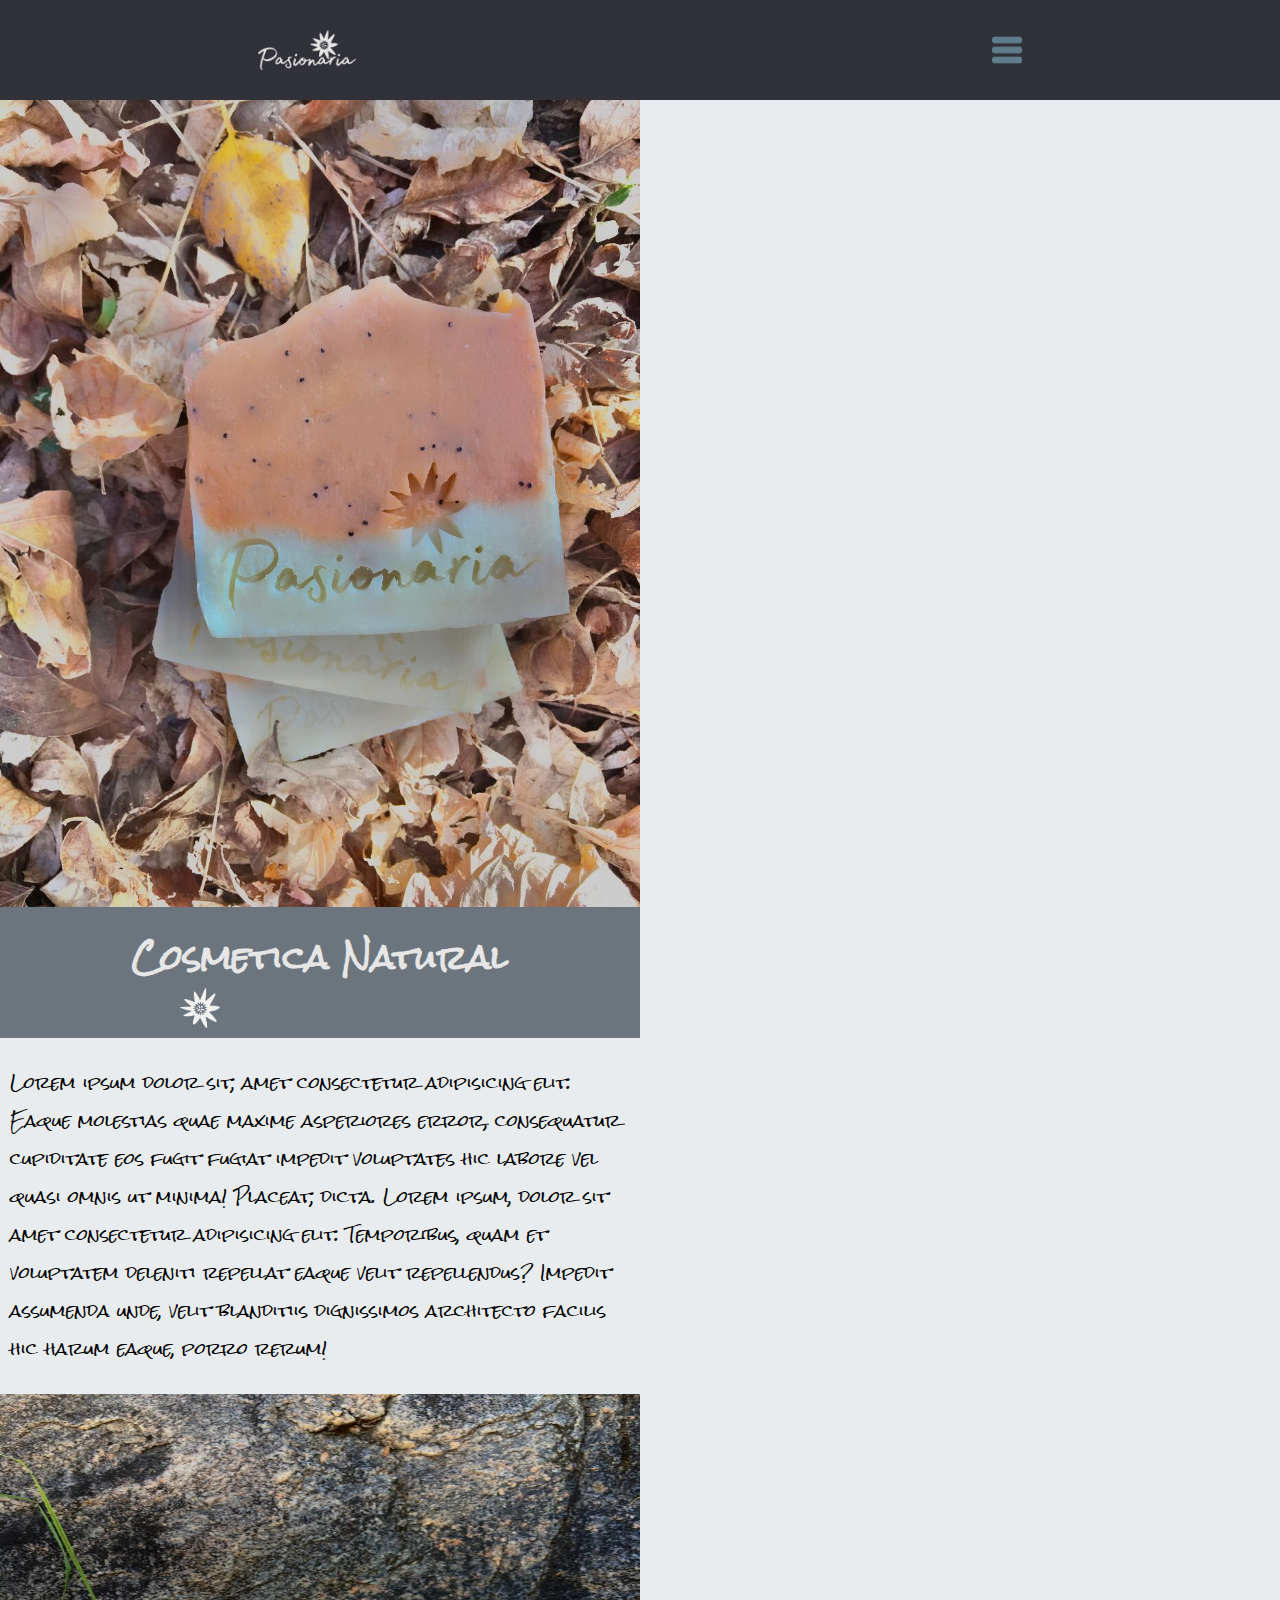
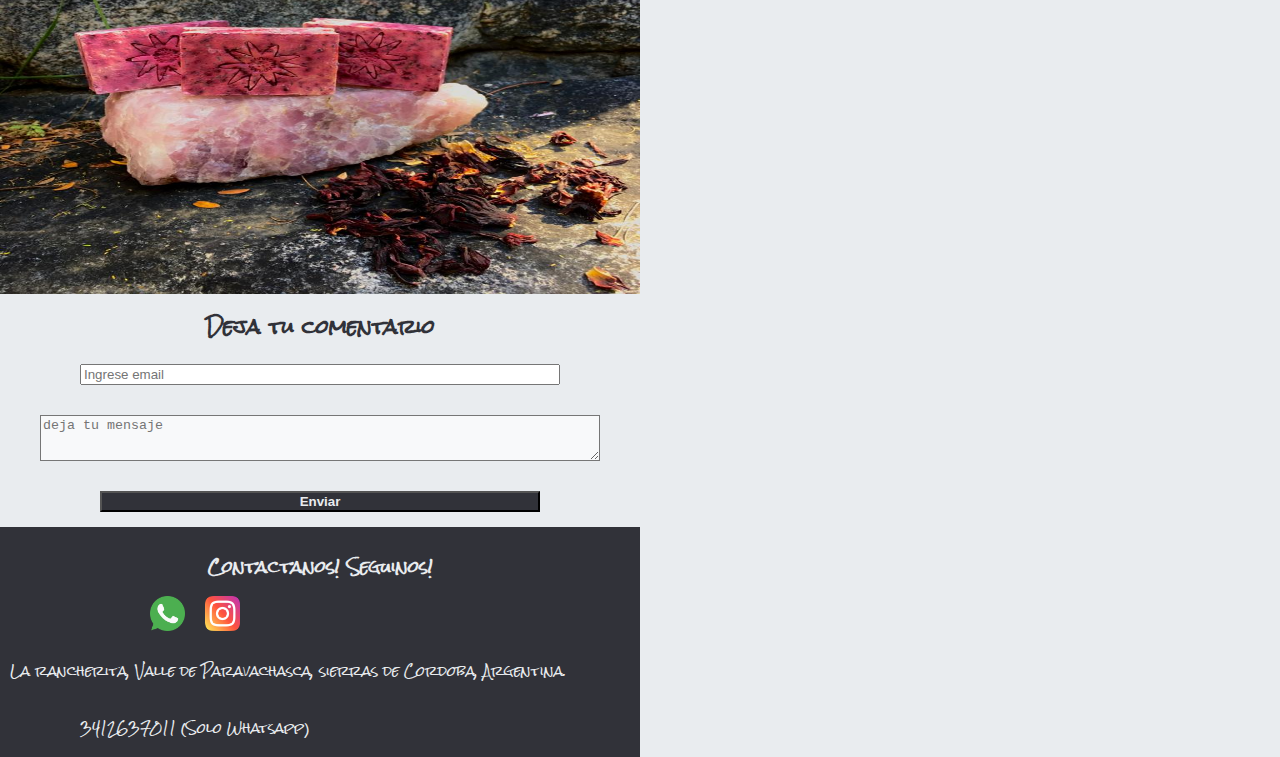
==== index.html @ 75cf1b6c "init" ====
<!DOCTYPE html>
<html lang="es">
<head>
    <meta charset="UTF-8">
    <meta http-equiv="X-UA-Compatible" content="IE=edge">
    <meta name="viewport" content="width=device-width, initial-scale=1.0">
    <title>Pasionaria</title>
    <link href="styles/index.css" rel="stylesheet">
    <link href="archivos/florsfondo.png" rel="icon" type="image/png">
    <link rel="preconnect" href="https://fonts.gstatic.com">
    <link href="https://fonts.googleapis.com/css2?family=Rock+Salt&display=swap" rel="stylesheet">




</head>
<body>
    <header>
        <nav>
            <a title="logo Pasionaria" href="index.html"><img class="logonav" src="archivos/pasionaria3.png" alt="logo Pasionaria"></a>
            <label for="menu"><img class="logomenu" src="archivos/logomenu1.png" ></label>
            <input id="menu" type="checkbox">
            <ul class="secciones">
                <li class="item"><a href="#about-me">Nosotros</a></li>
                <li class="item"><a href="productos.html">Productos</a></li>
                <li class="item"><a href="#contact">Contacto</a></li>
            </ul>
            <ul class="secciones_movile">
                <li class="item"><a href="#about-me">Nosotros</a></li>
                <li class="item"><a href="productos.html">Productos</a></li>
                <li class="item"><a href="#contact">Contacto</a></li>
            </ul>
        </nav>
    </header>
    
    <section class="portada">
        <img class="img_portada" src="archivos/jabonportada.jpeg" alt="portada pasionaria">
        <h1 class="slogan">Cosmetica Natural</h1>
        <img class="logoflor" src="archivos/flor3.png">
    </section>
    <section id="about-me">
        <p>Lorem ipsum dolor sit, amet consectetur adipisicing elit. Eaque molestias quae maxime asperiores error, consequatur cupiditate eos fugit fugiat impedit voluptates hic labore vel quasi omnis ut minima! Placeat, dicta. Lorem ipsum, dolor sit amet consectetur adipisicing elit. Temporibus, quam et voluptatem deleniti repellat eaque velit repellendus? Impedit assumenda unde, velit blanditiis dignissimos architecto facilis hic harum eaque, porro rerum!</p>
    </section>
    <section class="segundaportada"><img class="portada2" src="archivos/Hibisco_portada2.jpeg"></section>
    <section class="formulario">
        <h3 class="comentarios">Deja tu comentario</h3>
        <label  for="email"></label>
        <input class="email" id="email" name="email"  placeholder="Ingrese email">
        <textarea class="mensaje" placeholder="deja tu mensaje"></textarea>
        <button class="enviar" type="submit">Enviar</button>
    </section>
    
    <footer id="contact">
        <h4 class="contactanos">Contactanos! Seguinos!</h4>
        <a title="whatsapp Pasionaria"><img class="whatsapp" src="archivos/whatsapp.png" alt="whatsapp Pasionaria"></a>
        <a title="instagram Pasionaria" href="https://www.instagram.com/pasionaria_cosmetica/?hl=es-la"><img class="instagram" src="archivos/instagram.png" alt="instagram Pasionaria"></a>
        <p class="ubicacion">La rancherita, Valle de Paravachasca, sierras de Cordoba, Argentina.</p>
        <p class="tel"> 3412637011 (Solo Whatsapp)</p>
        

    </footer>
    
</body>
</html>
---- styles/index.css ----
Body {
    max-width: 640px;
    margin: 0;
    font-family: 'Rock Salt', cursive;
    background-color:  #e9ecef;
    

}


Nav {
    width: 100%;
    display: flex;
    align-items: center;
    height: 100px;
    background-color:rgb(49,50,57);
    justify-content: space-around; 
    position: fixed;
    
}

.logonav {
    height: 40px;
    padding: 15px;
    display: flex;
    margin-right: 120px;
    

}

.logomenu {
    width: 30px;
    height: 30px;
    display: flex;
    padding: 15px;

}
.secciones {
    display: none;
}
#menu {
    display: none;
}

#menu:checked ~ .secciones_movile {
    display: flex;
    flex-direction: column;
    margin-top: 220px;
    position: absolute;
    margin-left: 230px;
    list-style: none;
    background-color: rgb(49,50,57);
    padding: 15px;
    
    

}
.secciones_movile {
    display: none;
    
    
    
}
A {
    color: rgb(230,230,230);
    font-size: 16px;
    line-height: 30px;
    text-decoration: none;
   
}

.portada {
    width: 100%;
    line-height: 0;
    background-color: #6c757d;

}

.img_portada {
    width: 100%;
    height: auto;
    padding-top: 50px;
    
    
}

.slogan {
   
    width: auto;
    height: 60px;
    color:rgb(230,230,230) ;
    text-align: center;
    padding-top: 50px;
    box-sizing: border-box;
    margin-top: 0;
    
        
}

.logoflor {
    width: 40px;
    height: 50px;
    padding-bottom: 10px;
    box-sizing: border-box;
    margin-left: 180px;

}

#about-me {
    
    width: 100%;
    height: auto;
    background-color: #e9ecef;
    margin-top: 0;
    box-sizing: border-box;
    display: inline-block;
    padding: 10px;
}
.portada2 {
    width: 100%;
    height: 500px;
    bottom: 0;
}
.segundaportada {
    line-height: 0;
}

.formulario {
    display: flex;
    flex-direction: column;
    background-color: #e9ecef;

 
  
}

.comentarios {
    text-align: center;
    margin-top: 10px;
    margin-bottom: 0;
    color:rgb(49, 50, 57); ;
   
    
}
.email {
    margin: 15px 80px;
    
    

}
.mensaje {
    margin-bottom: 5%;
    height: 40px;
    margin: 15px 40px;
    background-color: #f8f9fa;
    

}
.enviar {
    font-weight: bold;
    margin: 15px 100px;
    background-color: rgb(49, 50, 57);
    color:#e9ecef; ;
    

}
#contact {
    display: flex;
    background-color:rgb(49,50,57); 
    flex-wrap: wrap;

}



.contactanos {
    
    width: 100%;
    text-align: center;
    color: #e9ecef;
    margin-bottom: 0;
    

}

.whatsapp {
    display: flex;
    width: 35px;
    height: 35px;
    margin-left: 140px;
    padding: 10px;
   

}

.instagram {
    display: flex;
    width: 35px;
    height: 35px;
    padding: 10px;

}
.ubicacion{
    display: flex;
    font-size: smaller;
    text-align: center;
    color: #e9ecef;
    margin-left: 10px;
    margin-right: 10px;

}
.tel {
    display: flex;
    text-align: center;
    font-size: smaller;
    color: #e9ecef;
    margin-left: 80px;
    

}
.pagina_productos {
    display: flex;
    flex-wrap: wrap;
    
    

}

.margen_productos {
    width: 100%;
    height: 100px;

}

.shampoo_productos {
     color: rgb(49, 50, 57);
     margin-left: 120px;
}

.link_carbon_activado {

    background-image: url(../archivos/carbon_activado.jpeg);
    width: 48%;
    height: 160px;
    padding-left: 20px;
    box-sizing: border-box;
    margin: 4px;
    background-size: cover;
    border-radius: 5%;
    

}

.link_calendula {
    
    background-image: url(../archivos/calendula.jpeg);
    width: 48%;
    height: 160px;
    padding-left: 20px;
    box-sizing: border-box;
    margin: 4px;
    background-size: cover;
    border-radius: 5%;
   

}

.link_coco {
    
    background-image: url(../archivos/Coco2.jpeg);
    width: 48%;
    height: 160px;
    padding-left: 20px;
    box-sizing: border-box;
    margin: 4px;
    background-size: cover;
    border-radius: 5%;
}



.link_curcuma {
    
 
    background-image: url(../archivos/curcuma.jpeg);
    width: 48%;
    height: 160px;
    padding-left: 20px;
    box-sizing: border-box;
    margin: 4px;
    background-size: cover;
    border-radius: 5%;
}

.link_hibisco {
    
 
    background-image: url(../archivos/hibisco_1.jpeg);
    width: 48%;
    height: 160px;
    padding-left: 20px;
    box-sizing: border-box;
    margin: 4px;
    background-size: cover;
    border-radius: 5%;
    
}

.link_ortiga {
    
 
    background-image: url(../archivos/ortiga_espirulina1.jpeg);
    width: 48%;
    height: 160px;
    padding-left: 20px;
    box-sizing: border-box;
    margin: 4px;
    background-size: cover;
    border-radius: 5%;
}

.link_arcilla_roja {
    
 
    background-image: url(../archivos/arcilla_roja.jpeg);
    width: 48%;
    height: 160px;
    padding-left: 20px;
    box-sizing: border-box;
    margin: 4px;
    background-size: cover;
    border-radius: 5%;
}

.link_niñxs {
    
 
    background-image: url(../archivos/niñxs.jpeg);
    width: 48%;
    height: 160px;
    padding-left: 20px;
    box-sizing: border-box;
    margin: 4px;
    background-size: cover;
    border-radius: 5%;
}

.acondicionador_productos {
    color: rgb(49,50,57);
    margin-left: 120px;
   

}
.link_acondicionador {

    background-image: url(../archivos/Acondicionador.jpg);
    width: 48%;
    height: 160px;
    padding-left: 20px;
    box-sizing: border-box;
    margin: 4px;
    background-size: cover;
    border-radius: 5%;
}

.reparador_capilar_productos {
    color: rgb(49,50,57);
    margin-left: 110px;

}

.link_serum {

    background-image: url(../archivos/serum.jpeg);
    width: 48%;
    height: 160px;
    padding-left: 20px;
    box-sizing: border-box;
    margin: 4px;
    background-size: cover;
    border-radius: 5%;
}
.jabones_productos {
    color: rgb(49,50,57);
    margin-left: 160px;
}

.link_cacao_karite {
    background-image: url(../archivos/jabon.jpeg);
    width: 48%;
    height: 160px;
    padding-left: 20px;
    box-sizing: border-box;
    margin: 4px;
    background-size: cover;
    border-radius: 5%;
}
.link_zanahoria_almendras {
    background-image: url(../archivos/jabon2.jpeg);
    width: 48%;
    height: 160px;
    padding-left: 20px;
    box-sizing: border-box;
    margin: 4px;
    background-size: cover;
    border-radius: 5%;
}
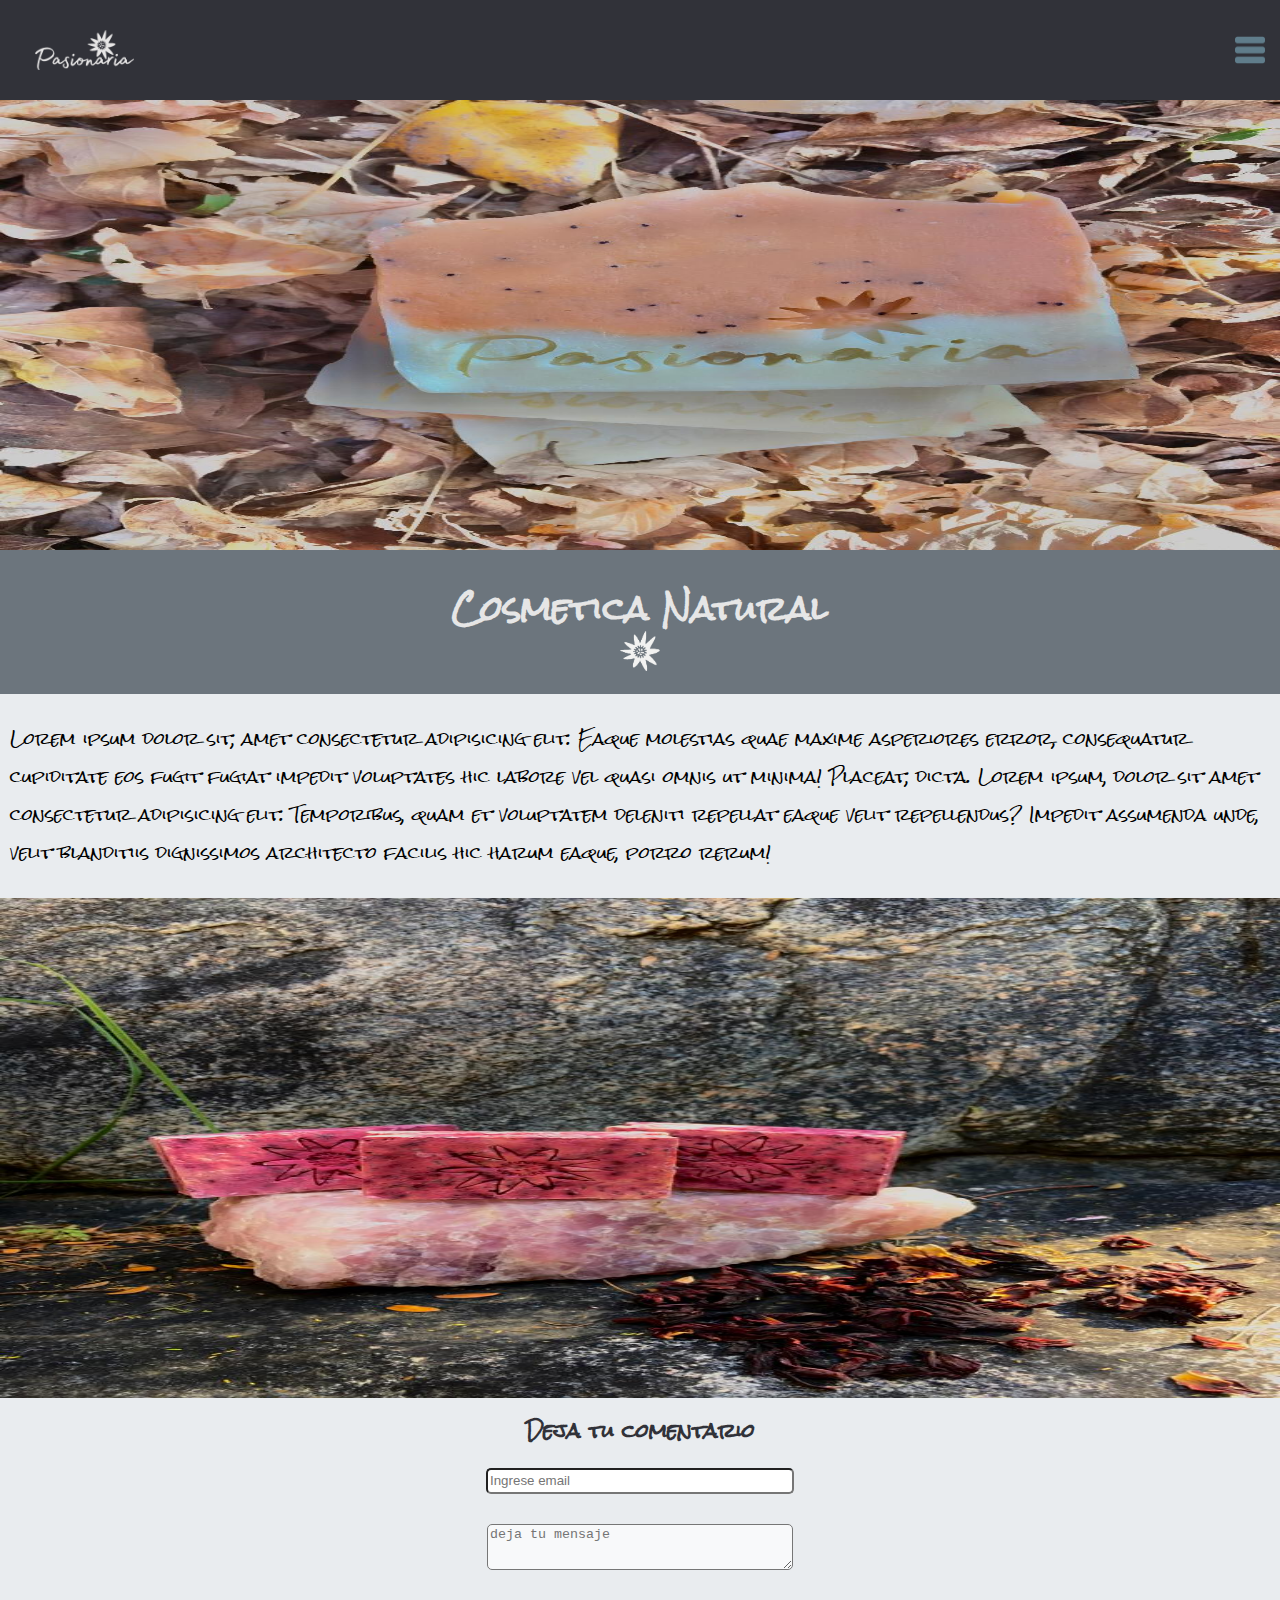
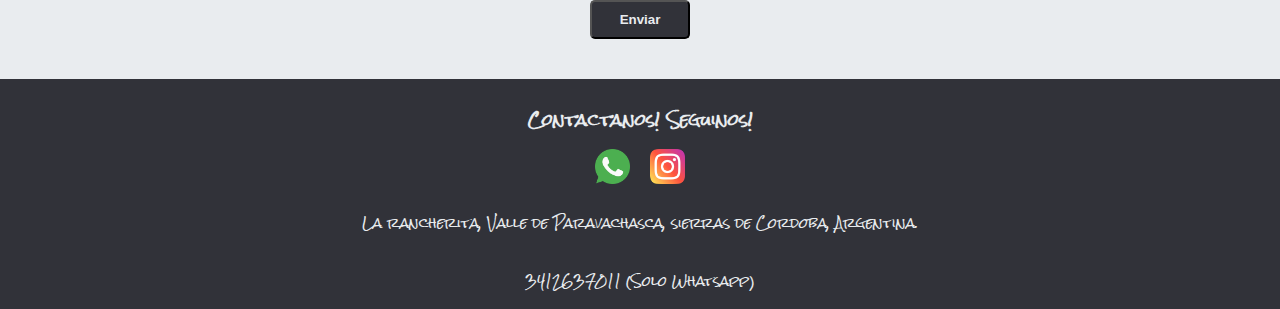
==== commit c29e3edd: "review" ====
--- a/index.html
+++ b/index.html
@@ -6,18 +6,13 @@
     <meta name="viewport" content="width=device-width, initial-scale=1.0">
     <title>Pasionaria</title>
     <link href="styles/index.css" rel="stylesheet">
-    <link href="archivos/florsfondo.png" rel="icon" type="image/png">
     <link rel="preconnect" href="https://fonts.gstatic.com">
     <link href="https://fonts.googleapis.com/css2?family=Rock+Salt&display=swap" rel="stylesheet">
-
-
-
-
 </head>
 <body>
     <header>
         <nav>
-            <a title="logo Pasionaria" href="index.html"><img class="logonav" src="archivos/pasionaria3.png" alt="logo Pasionaria"></a>
+            <a href="index.html"><img class="logonav" src="archivos/pasionaria3.png" alt="logo Pasionaria"></a>
             <label for="menu"><img class="logomenu" src="archivos/logomenu1.png" ></label>
             <input id="menu" type="checkbox">
             <ul class="secciones">
@@ -35,13 +30,21 @@
     
     <section class="portada">
         <img class="img_portada" src="archivos/jabonportada.jpeg" alt="portada pasionaria">
+    </section>
+
+    <section class="banner">
         <h1 class="slogan">Cosmetica Natural</h1>
         <img class="logoflor" src="archivos/flor3.png">
     </section>
+
     <section id="about-me">
         <p>Lorem ipsum dolor sit, amet consectetur adipisicing elit. Eaque molestias quae maxime asperiores error, consequatur cupiditate eos fugit fugiat impedit voluptates hic labore vel quasi omnis ut minima! Placeat, dicta. Lorem ipsum, dolor sit amet consectetur adipisicing elit. Temporibus, quam et voluptatem deleniti repellat eaque velit repellendus? Impedit assumenda unde, velit blanditiis dignissimos architecto facilis hic harum eaque, porro rerum!</p>
     </section>
-    <section class="segundaportada"><img class="portada2" src="archivos/Hibisco_portada2.jpeg"></section>
+
+    <section class="segundaportada">
+        <img class="portada2" src="archivos/Hibisco_portada2.jpeg">
+    </section>
+
     <section class="formulario">
         <h3 class="comentarios">Deja tu comentario</h3>
         <label  for="email"></label>
@@ -52,12 +55,12 @@
     
     <footer id="contact">
         <h4 class="contactanos">Contactanos! Seguinos!</h4>
-        <a title="whatsapp Pasionaria"><img class="whatsapp" src="archivos/whatsapp.png" alt="whatsapp Pasionaria"></a>
-        <a title="instagram Pasionaria" href="https://www.instagram.com/pasionaria_cosmetica/?hl=es-la"><img class="instagram" src="archivos/instagram.png" alt="instagram Pasionaria"></a>
+        <img class="whatsapp" src="archivos/whatsapp.png" alt="Whatsapp Pasionaria">
+        <a href="https://www.instagram.com/pasionaria_cosmetica/?hl=es-la">
+            <img class="instagram" src="archivos/instagram.png" alt="Instagram Pasionaria">
+        </a>
         <p class="ubicacion">La rancherita, Valle de Paravachasca, sierras de Cordoba, Argentina.</p>
         <p class="tel"> 3412637011 (Solo Whatsapp)</p>
-        
-
     </footer>
     
 </body>
--- a/styles/index.css
+++ b/styles/index.css
@@ -1,31 +1,26 @@
-Body {
-    max-width: 640px;
+body {
     margin: 0;
     font-family: 'Rock Salt', cursive;
-    background-color:  #e9ecef;
-    
-
-}
-
-
-Nav {
+    background-color: #e9ecef;
+}
+
+
+nav {
     width: 100%;
     display: flex;
     align-items: center;
     height: 100px;
-    background-color:rgb(49,50,57);
-    justify-content: space-around; 
+    background-color: rgb(49,50,57);
+    justify-content: space-between;
     position: fixed;
-    
-}
-
+}
+
+/* Esto es la imagen del logo*/
 .logonav {
     height: 40px;
     padding: 15px;
     display: flex;
-    margin-right: 120px;
-    
-
+    margin-left: 20px;
 }
 
 .logomenu {
@@ -51,50 +46,45 @@
     list-style: none;
     background-color: rgb(49,50,57);
     padding: 15px;
-    
-    
-
-}
+    right: 10px;
+}
+
 .secciones_movile {
     display: none;
-    
-    
-    
-}
-A {
+}
+
+/* CON ESTO ESTAS PISANDO TODOS LOS A, no creo que quieras hacer esto*/
+a {
     color: rgb(230,230,230);
     font-size: 16px;
     line-height: 30px;
     text-decoration: none;
-   
 }
 
 .portada {
     width: 100%;
     line-height: 0;
+}
+
+.img_portada {
+    width: 100%;
+    height: 500px;
+    padding-top: 50px;
+}
+
+.banner {
     background-color: #6c757d;
-
-}
-
-.img_portada {
-    width: 100%;
-    height: auto;
-    padding-top: 50px;
-    
-    
+    text-align: center;
 }
 
 .slogan {
-   
     width: auto;
     height: 60px;
     color:rgb(230,230,230) ;
     text-align: center;
-    padding-top: 50px;
+    padding-top: 20px;
     box-sizing: border-box;
     margin-top: 0;
-    
-        
 }
 
 .logoflor {
@@ -102,12 +92,10 @@
     height: 50px;
     padding-bottom: 10px;
     box-sizing: border-box;
-    margin-left: 180px;
-
+    margin: auto;
 }
 
 #about-me {
-    
     width: 100%;
     height: auto;
     background-color: #e9ecef;
@@ -116,6 +104,7 @@
     display: inline-block;
     padding: 10px;
 }
+
 .portada2 {
     width: 100%;
     height: 500px;
@@ -129,9 +118,6 @@
     display: flex;
     flex-direction: column;
     background-color: #e9ecef;
-
- 
-  
 }
 
 .comentarios {
@@ -139,58 +125,52 @@
     margin-top: 10px;
     margin-bottom: 0;
     color:rgb(49, 50, 57); ;
-   
-    
-}
+}
+
 .email {
-    margin: 15px 80px;
-    
-    
-
-}
+    margin: 15px auto;
+    line-height: 20px;
+    border-radius: 5px;
+    width: 300px;
+}
+
 .mensaje {
-    margin-bottom: 5%;
     height: 40px;
-    margin: 15px 40px;
+    margin: 15px auto;
     background-color: #f8f9fa;
-    
-
-}
+    border-radius: 5px;
+    width: 300px;
+}
+
 .enviar {
     font-weight: bold;
-    margin: 15px 100px;
+    margin: 15px auto 40px;
     background-color: rgb(49, 50, 57);
     color:#e9ecef; ;
-    
-
-}
+    width: 100px;
+    padding: 10px;
+    border-radius: 5px;
+}
+
 #contact {
     display: flex;
     background-color:rgb(49,50,57); 
     flex-wrap: wrap;
-
-}
-
-
+    justify-content: center;
+}
 
 .contactanos {
-    
     width: 100%;
     text-align: center;
     color: #e9ecef;
     margin-bottom: 0;
-    
-
 }
 
 .whatsapp {
     display: flex;
     width: 35px;
     height: 35px;
-    margin-left: 140px;
-    padding: 10px;
-   
-
+    padding: 10px;
 }
 
 .instagram {
@@ -198,211 +178,103 @@
     width: 35px;
     height: 35px;
     padding: 10px;
-
-}
+}
+
 .ubicacion{
-    display: flex;
     font-size: smaller;
     text-align: center;
     color: #e9ecef;
-    margin-left: 10px;
-    margin-right: 10px;
-
-}
+    width: 100%;
+}
+
 .tel {
     display: flex;
     text-align: center;
     font-size: smaller;
     color: #e9ecef;
-    margin-left: 80px;
-    
-
-}
+}
+
 .pagina_productos {
     display: flex;
     flex-wrap: wrap;
-    
-    
-
-}
-
-.margen_productos {
-    width: 100%;
-    height: 100px;
-
+    padding: 100px 40px 0;
 }
 
 .shampoo_productos {
-     color: rgb(49, 50, 57);
-     margin-left: 120px;
-}
-
-.link_carbon_activado {
-
-    background-image: url(../archivos/carbon_activado.jpeg);
-    width: 48%;
+    color: rgb(49, 50, 57);
+    width: 100%;
+}
+
+.product {
+    width: calc(50% - 8px);
     height: 160px;
     padding-left: 20px;
     box-sizing: border-box;
     margin: 4px;
     background-size: cover;
     border-radius: 5%;
-    
-
+}
+
+.link_carbon_activado {
+    background-image: url(../archivos/carbon_activado.jpeg);
 }
 
 .link_calendula {
-    
     background-image: url(../archivos/calendula.jpeg);
-    width: 48%;
-    height: 160px;
-    padding-left: 20px;
-    box-sizing: border-box;
-    margin: 4px;
-    background-size: cover;
-    border-radius: 5%;
-   
-
 }
 
 .link_coco {
-    
     background-image: url(../archivos/Coco2.jpeg);
-    width: 48%;
-    height: 160px;
-    padding-left: 20px;
-    box-sizing: border-box;
-    margin: 4px;
-    background-size: cover;
-    border-radius: 5%;
-}
-
-
+}
 
 .link_curcuma {
-    
- 
     background-image: url(../archivos/curcuma.jpeg);
-    width: 48%;
-    height: 160px;
-    padding-left: 20px;
-    box-sizing: border-box;
-    margin: 4px;
-    background-size: cover;
-    border-radius: 5%;
 }
 
 .link_hibisco {
-    
- 
     background-image: url(../archivos/hibisco_1.jpeg);
-    width: 48%;
-    height: 160px;
-    padding-left: 20px;
-    box-sizing: border-box;
-    margin: 4px;
-    background-size: cover;
-    border-radius: 5%;
-    
 }
 
 .link_ortiga {
-    
- 
     background-image: url(../archivos/ortiga_espirulina1.jpeg);
-    width: 48%;
-    height: 160px;
-    padding-left: 20px;
-    box-sizing: border-box;
-    margin: 4px;
-    background-size: cover;
-    border-radius: 5%;
 }
 
 .link_arcilla_roja {
-    
- 
     background-image: url(../archivos/arcilla_roja.jpeg);
-    width: 48%;
-    height: 160px;
-    padding-left: 20px;
-    box-sizing: border-box;
-    margin: 4px;
-    background-size: cover;
-    border-radius: 5%;
 }
 
 .link_niñxs {
-    
- 
     background-image: url(../archivos/niñxs.jpeg);
-    width: 48%;
-    height: 160px;
-    padding-left: 20px;
-    box-sizing: border-box;
-    margin: 4px;
-    background-size: cover;
-    border-radius: 5%;
 }
 
 .acondicionador_productos {
     color: rgb(49,50,57);
-    margin-left: 120px;
-   
-
-}
+    width: 100%;
+}
+
 .link_acondicionador {
-
     background-image: url(../archivos/Acondicionador.jpg);
-    width: 48%;
-    height: 160px;
-    padding-left: 20px;
-    box-sizing: border-box;
-    margin: 4px;
-    background-size: cover;
-    border-radius: 5%;
 }
 
 .reparador_capilar_productos {
     color: rgb(49,50,57);
-    margin-left: 110px;
-
+    width: 100%;
 }
 
 .link_serum {
-
     background-image: url(../archivos/serum.jpeg);
-    width: 48%;
-    height: 160px;
-    padding-left: 20px;
-    box-sizing: border-box;
-    margin: 4px;
-    background-size: cover;
-    border-radius: 5%;
-}
+}
+
 .jabones_productos {
     color: rgb(49,50,57);
-    margin-left: 160px;
+    width: 100%;
 }
 
 .link_cacao_karite {
     background-image: url(../archivos/jabon.jpeg);
-    width: 48%;
-    height: 160px;
-    padding-left: 20px;
-    box-sizing: border-box;
-    margin: 4px;
-    background-size: cover;
-    border-radius: 5%;
-}
+}
+
 .link_zanahoria_almendras {
     background-image: url(../archivos/jabon2.jpeg);
-    width: 48%;
-    height: 160px;
-    padding-left: 20px;
-    box-sizing: border-box;
-    margin: 4px;
-    background-size: cover;
-    border-radius: 5%;
-}
-
+}
+
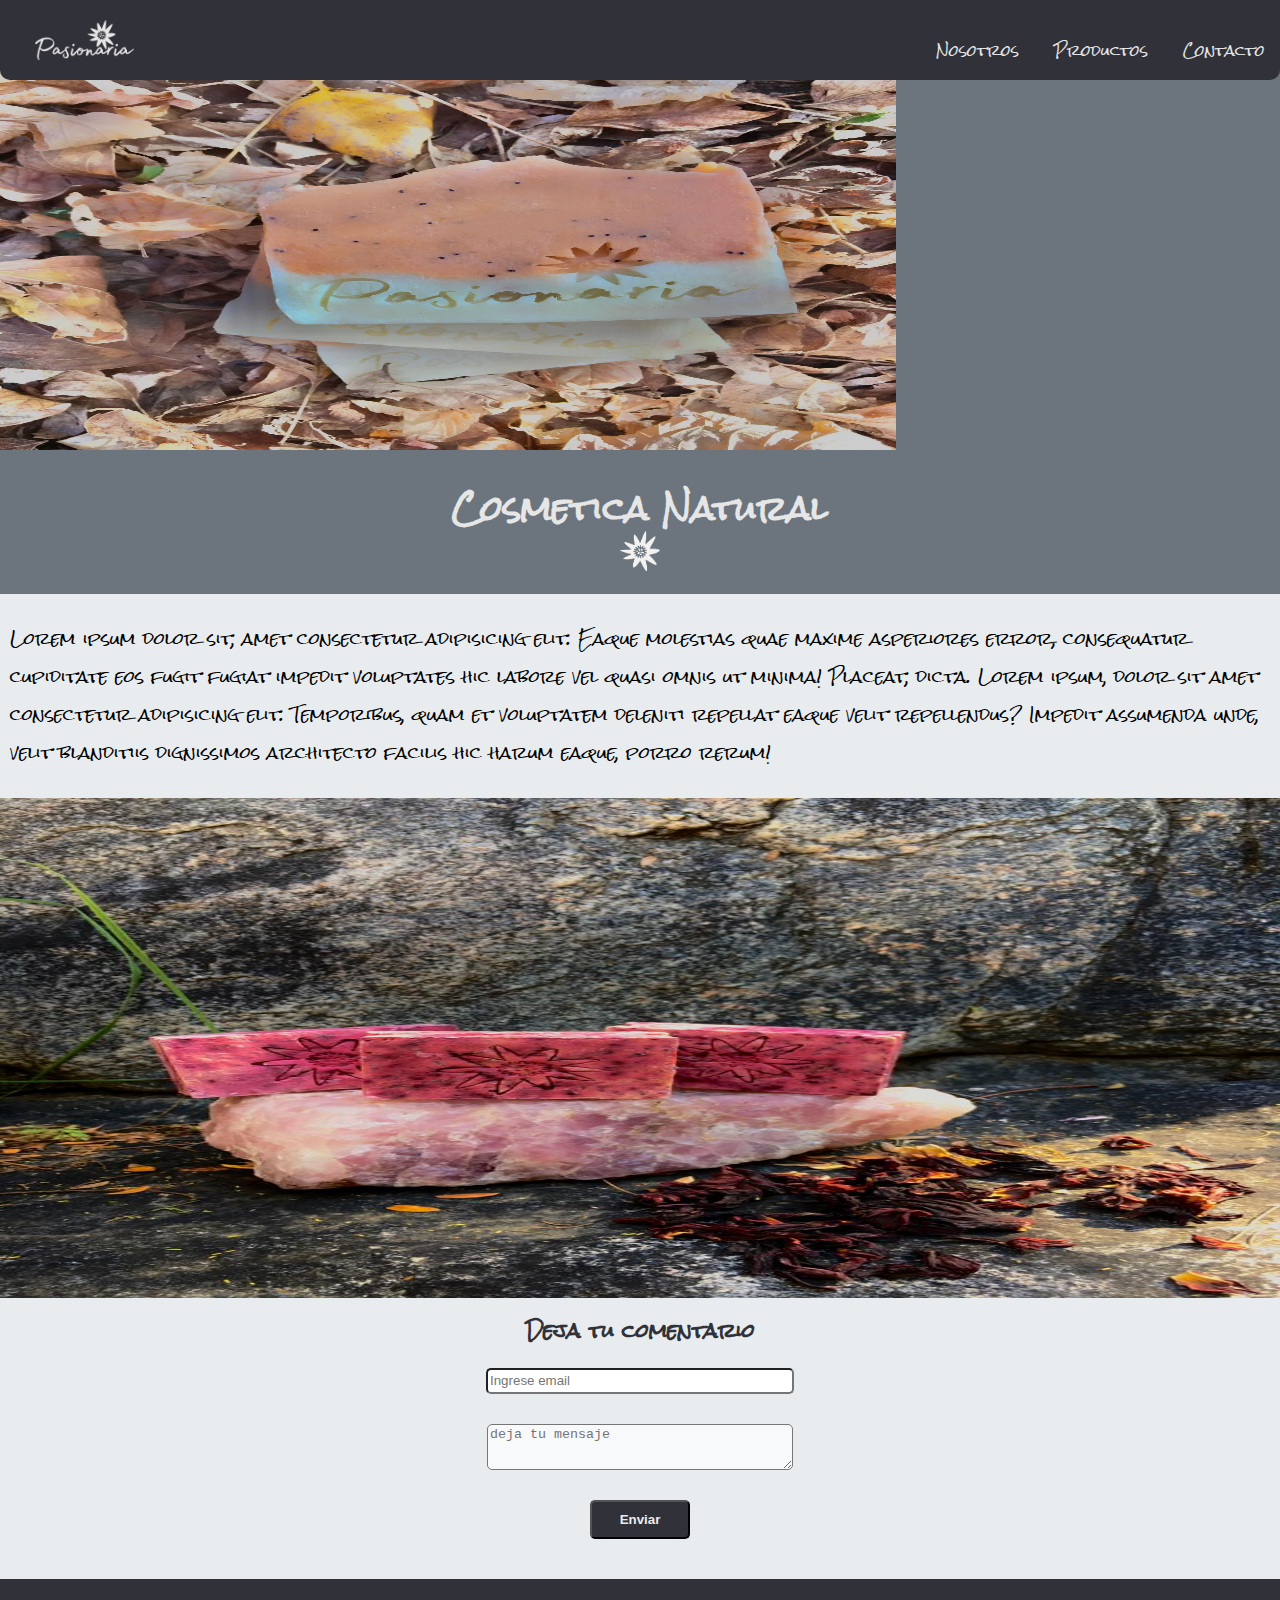
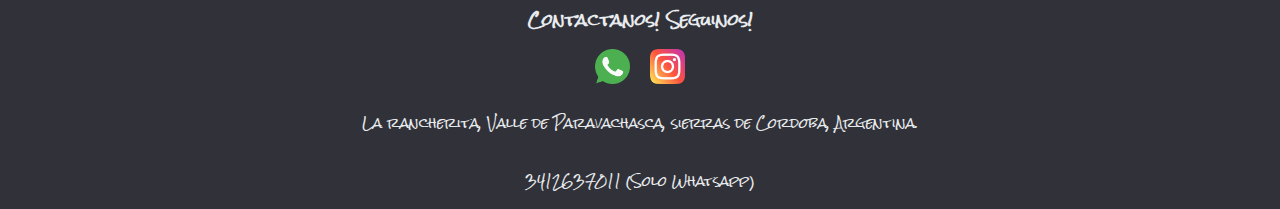
==== commit 814e302d: "second try" ====
--- a/index.html
+++ b/index.html
@@ -16,14 +16,14 @@
             <label for="menu"><img class="logomenu" src="archivos/logomenu1.png" ></label>
             <input id="menu" type="checkbox">
             <ul class="secciones">
-                <li class="item"><a href="#about-me">Nosotros</a></li>
-                <li class="item"><a href="productos.html">Productos</a></li>
-                <li class="item"><a href="#contact">Contacto</a></li>
+                <li class="item"><a class="sections" href="#about-me">Nosotros</a></li>
+                <li class="item"><a class="sections" href="productos.html">Productos</a></li>
+                <li class="item"><a class="sections" href="#contact">Contacto</a></li>
             </ul>
             <ul class="secciones_movile">
-                <li class="item"><a href="#about-me">Nosotros</a></li>
-                <li class="item"><a href="productos.html">Productos</a></li>
-                <li class="item"><a href="#contact">Contacto</a></li>
+                <li class="item"><a class="sections" href="#about-me">Nosotros</a></li>
+                <li class="item"><a class="sections" href="productos.html">Productos</a></li>
+                <li class="item"><a class="sections" href="#contact">Contacto</a></li>
             </ul>
         </nav>
     </header>
@@ -31,20 +31,16 @@
     <section class="portada">
         <img class="img_portada" src="archivos/jabonportada.jpeg" alt="portada pasionaria">
     </section>
-
-    <section class="banner">
+    <section class="banner" >   
         <h1 class="slogan">Cosmetica Natural</h1>
         <img class="logoflor" src="archivos/flor3.png">
-    </section>
-
+    </section> 
     <section id="about-me">
         <p>Lorem ipsum dolor sit, amet consectetur adipisicing elit. Eaque molestias quae maxime asperiores error, consequatur cupiditate eos fugit fugiat impedit voluptates hic labore vel quasi omnis ut minima! Placeat, dicta. Lorem ipsum, dolor sit amet consectetur adipisicing elit. Temporibus, quam et voluptatem deleniti repellat eaque velit repellendus? Impedit assumenda unde, velit blanditiis dignissimos architecto facilis hic harum eaque, porro rerum!</p>
     </section>
-
     <section class="segundaportada">
         <img class="portada2" src="archivos/Hibisco_portada2.jpeg">
     </section>
-
     <section class="formulario">
         <h3 class="comentarios">Deja tu comentario</h3>
         <label  for="email"></label>
@@ -55,9 +51,9 @@
     
     <footer id="contact">
         <h4 class="contactanos">Contactanos! Seguinos!</h4>
-        <img class="whatsapp" src="archivos/whatsapp.png" alt="Whatsapp Pasionaria">
+        <img class="whatsapp" src="archivos/whatsapp.png" alt="whatsapp Pasionaria"></a>
         <a href="https://www.instagram.com/pasionaria_cosmetica/?hl=es-la">
-            <img class="instagram" src="archivos/instagram.png" alt="Instagram Pasionaria">
+            <img class="instagram" src="archivos/instagram.png" alt="instagram Pasionaria">
         </a>
         <p class="ubicacion">La rancherita, Valle de Paravachasca, sierras de Cordoba, Argentina.</p>
         <p class="tel"> 3412637011 (Solo Whatsapp)</p>
--- a/styles/index.css
+++ b/styles/index.css
@@ -1,7 +1,7 @@
-body {
+Body {
     margin: 0;
     font-family: 'Rock Salt', cursive;
-    background-color: #e9ecef;
+    background-color:  #e9ecef;
 }
 
 
@@ -11,11 +11,10 @@
     align-items: center;
     height: 100px;
     background-color: rgb(49,50,57);
-    justify-content: space-between;
+    justify-content: space-between; 
     position: fixed;
 }
 
-/* Esto es la imagen del logo*/
 .logonav {
     height: 40px;
     padding: 15px;
@@ -28,8 +27,8 @@
     height: 30px;
     display: flex;
     padding: 15px;
-
-}
+}
+
 .secciones {
     display: none;
 }
@@ -53,10 +52,9 @@
     display: none;
 }
 
-/* CON ESTO ESTAS PISANDO TODOS LOS A, no creo que quieras hacer esto*/
-a {
+.sections {
     color: rgb(230,230,230);
-    font-size: 16px;
+    font-size: 14px;
     line-height: 30px;
     text-decoration: none;
 }
@@ -64,14 +62,14 @@
 .portada {
     width: 100%;
     line-height: 0;
+    background-color: #6c757d;
 }
 
 .img_portada {
     width: 100%;
     height: 500px;
-    padding-top: 50px;
-}
-
+    padding-top: 50px;    
+}
 .banner {
     background-color: #6c757d;
     text-align: center;
@@ -84,7 +82,7 @@
     text-align: center;
     padding-top: 20px;
     box-sizing: border-box;
-    margin-top: 0;
+    margin-top: 0;            
 }
 
 .logoflor {
@@ -92,7 +90,7 @@
     height: 50px;
     padding-bottom: 10px;
     box-sizing: border-box;
-    margin: auto;
+    margin-left: auto;
 }
 
 #about-me {
@@ -110,6 +108,7 @@
     height: 500px;
     bottom: 0;
 }
+
 .segundaportada {
     line-height: 0;
 }
@@ -135,6 +134,7 @@
 }
 
 .mensaje {
+    
     height: 40px;
     margin: 15px auto;
     background-color: #f8f9fa;
@@ -146,7 +146,7 @@
     font-weight: bold;
     margin: 15px auto 40px;
     background-color: rgb(49, 50, 57);
-    color:#e9ecef; ;
+    color:#e9ecef;
     width: 100px;
     padding: 10px;
     border-radius: 5px;
@@ -181,100 +181,40 @@
 }
 
 .ubicacion{
+    width: 100%;
     font-size: smaller;
     text-align: center;
     color: #e9ecef;
-    width: 100%;
-}
-
+}
 .tel {
     display: flex;
     text-align: center;
     font-size: smaller;
     color: #e9ecef;
 }
-
-.pagina_productos {
-    display: flex;
-    flex-wrap: wrap;
-    padding: 100px 40px 0;
-}
-
-.shampoo_productos {
-    color: rgb(49, 50, 57);
-    width: 100%;
-}
-
-.product {
-    width: calc(50% - 8px);
-    height: 160px;
-    padding-left: 20px;
-    box-sizing: border-box;
-    margin: 4px;
-    background-size: cover;
-    border-radius: 5%;
-}
-
-.link_carbon_activado {
-    background-image: url(../archivos/carbon_activado.jpeg);
-}
-
-.link_calendula {
-    background-image: url(../archivos/calendula.jpeg);
-}
-
-.link_coco {
-    background-image: url(../archivos/Coco2.jpeg);
-}
-
-.link_curcuma {
-    background-image: url(../archivos/curcuma.jpeg);
-}
-
-.link_hibisco {
-    background-image: url(../archivos/hibisco_1.jpeg);
-}
-
-.link_ortiga {
-    background-image: url(../archivos/ortiga_espirulina1.jpeg);
-}
-
-.link_arcilla_roja {
-    background-image: url(../archivos/arcilla_roja.jpeg);
-}
-
-.link_niñxs {
-    background-image: url(../archivos/niñxs.jpeg);
-}
-
-.acondicionador_productos {
-    color: rgb(49,50,57);
-    width: 100%;
-}
-
-.link_acondicionador {
-    background-image: url(../archivos/Acondicionador.jpg);
-}
-
-.reparador_capilar_productos {
-    color: rgb(49,50,57);
-    width: 100%;
-}
-
-.link_serum {
-    background-image: url(../archivos/serum.jpeg);
-}
-
-.jabones_productos {
-    color: rgb(49,50,57);
-    width: 100%;
-}
-
-.link_cacao_karite {
-    background-image: url(../archivos/jabon.jpeg);
-}
-
-.link_zanahoria_almendras {
-    background-image: url(../archivos/jabon2.jpeg);
-}
-
+@media (min-width: 1024px) {
+    nav {
+        height: 80px;
+        border-bottom-left-radius: 10px;
+        border-bottom-right-radius: 10px;
+    }
+    
+    .logomenu {
+        display: none;
+    }
+    .secciones {
+        display: flex;
+        list-style: none;
+          
+    }
+  
+    .item {
+        margin: 20px 15px 0 20px;
+        
+        
+    }
+    .img_portada {
+        width: 70%;
+        height: 400px;   
+    }
+}    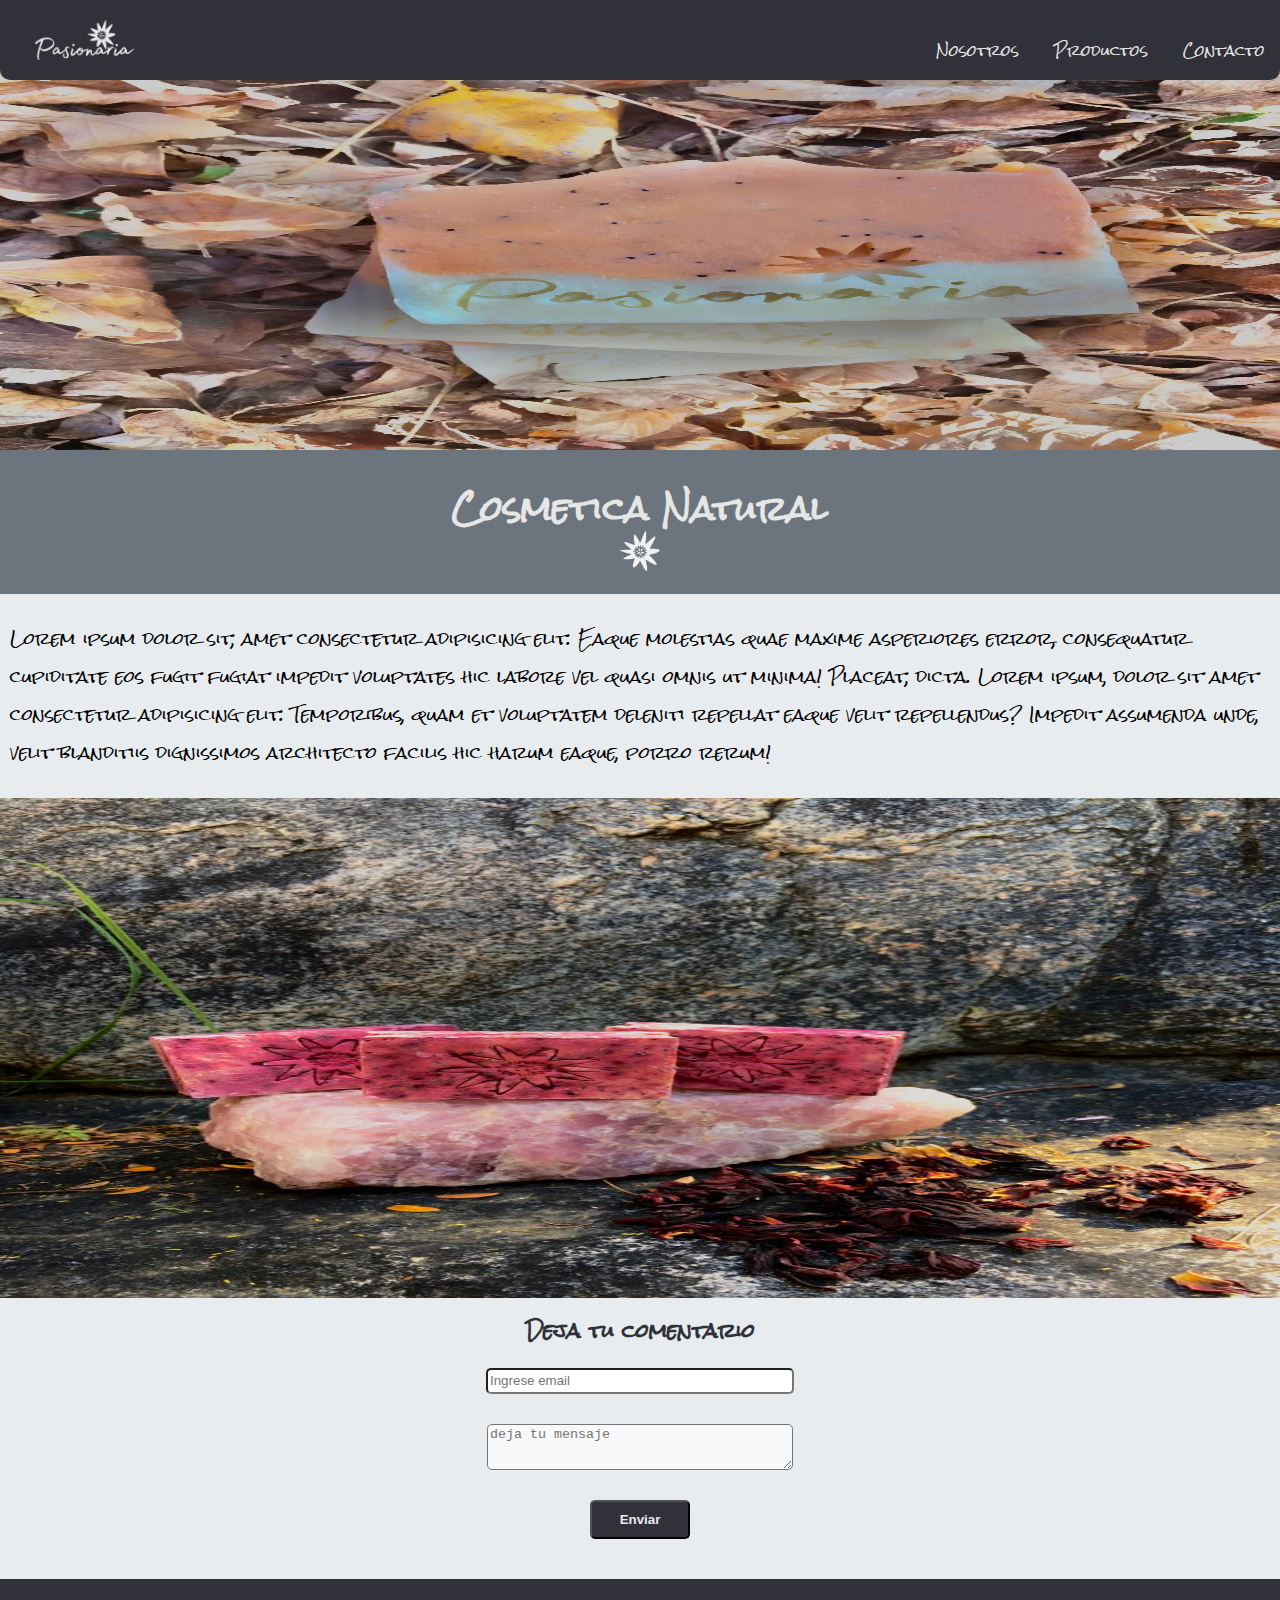
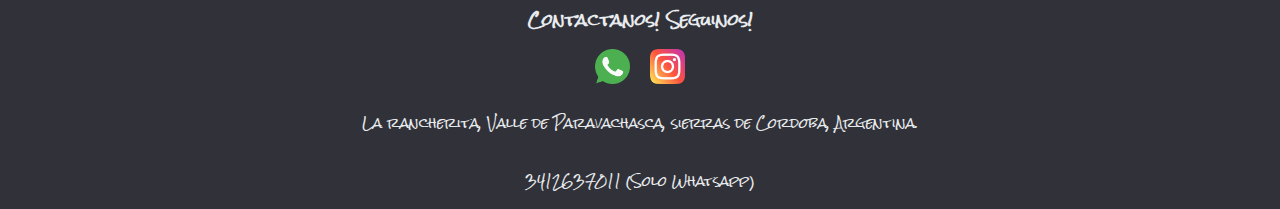
==== commit 15efbbd1: "second try" ====
--- a/index.html
+++ b/index.html
@@ -27,20 +27,23 @@
             </ul>
         </nav>
     </header>
-    
-    <section class="portada">
-        <img class="img_portada" src="archivos/jabonportada.jpeg" alt="portada pasionaria">
-    </section>
-    <section class="banner" >   
-        <h1 class="slogan">Cosmetica Natural</h1>
-        <img class="logoflor" src="archivos/flor3.png">
-    </section> 
-    <section id="about-me">
-        <p>Lorem ipsum dolor sit, amet consectetur adipisicing elit. Eaque molestias quae maxime asperiores error, consequatur cupiditate eos fugit fugiat impedit voluptates hic labore vel quasi omnis ut minima! Placeat, dicta. Lorem ipsum, dolor sit amet consectetur adipisicing elit. Temporibus, quam et voluptatem deleniti repellat eaque velit repellendus? Impedit assumenda unde, velit blanditiis dignissimos architecto facilis hic harum eaque, porro rerum!</p>
-    </section>
-    <section class="segundaportada">
-        <img class="portada2" src="archivos/Hibisco_portada2.jpeg">
-    </section>
+
+    <div class="main-layout">
+        <section class="portada">
+            <img class="img_portada" src="archivos/jabonportada.jpeg" alt="portada pasionaria">
+        </section>
+        <section class="banner" >
+            <h1 class="slogan">Cosmetica Natural</h1>
+            <img class="logoflor" src="archivos/flor3.png">
+        </section>
+        <section id="about-me">
+            <p>Lorem ipsum dolor sit, amet consectetur adipisicing elit. Eaque molestias quae maxime asperiores error, consequatur cupiditate eos fugit fugiat impedit voluptates hic labore vel quasi omnis ut minima! Placeat, dicta. Lorem ipsum, dolor sit amet consectetur adipisicing elit. Temporibus, quam et voluptatem deleniti repellat eaque velit repellendus? Impedit assumenda unde, velit blanditiis dignissimos architecto facilis hic harum eaque, porro rerum!</p>
+        </section>
+        <section class="segundaportada">
+            <img class="portada2" src="archivos/Hibisco_portada2.jpeg">
+        </section>
+    </div>
+
     <section class="formulario">
         <h3 class="comentarios">Deja tu comentario</h3>
         <label  for="email"></label>
--- a/styles/index.css
+++ b/styles/index.css
@@ -13,6 +13,11 @@
     background-color: rgb(49,50,57);
     justify-content: space-between; 
     position: fixed;
+}
+
+.main-layout {
+    max-width: 1280px;
+    margin: 0 auto;
 }
 
 .logonav {
@@ -192,6 +197,7 @@
     font-size: smaller;
     color: #e9ecef;
 }
+
 @media (min-width: 1024px) {
     nav {
         height: 80px;
@@ -214,7 +220,6 @@
         
     }
     .img_portada {
-        width: 70%;
-        height: 400px;   
-    }
-}    +        height: 400px;
+    }
+}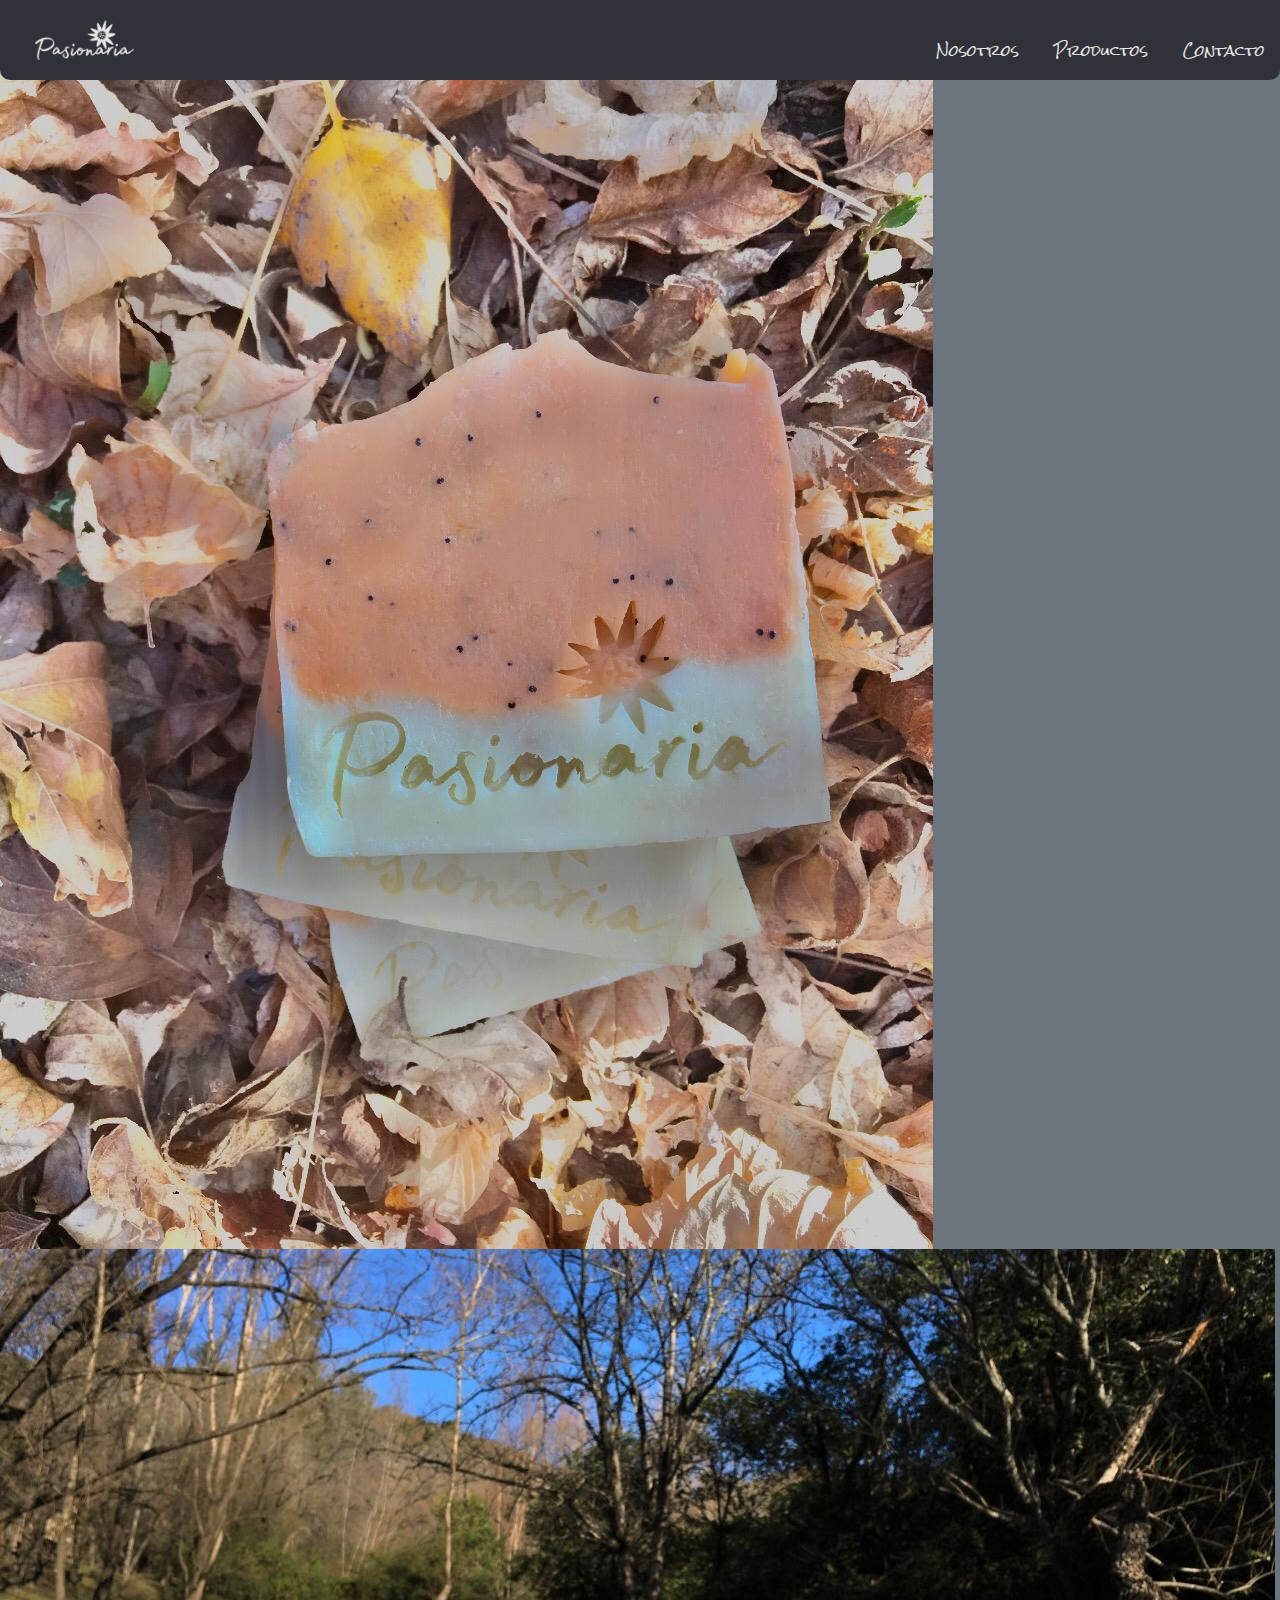
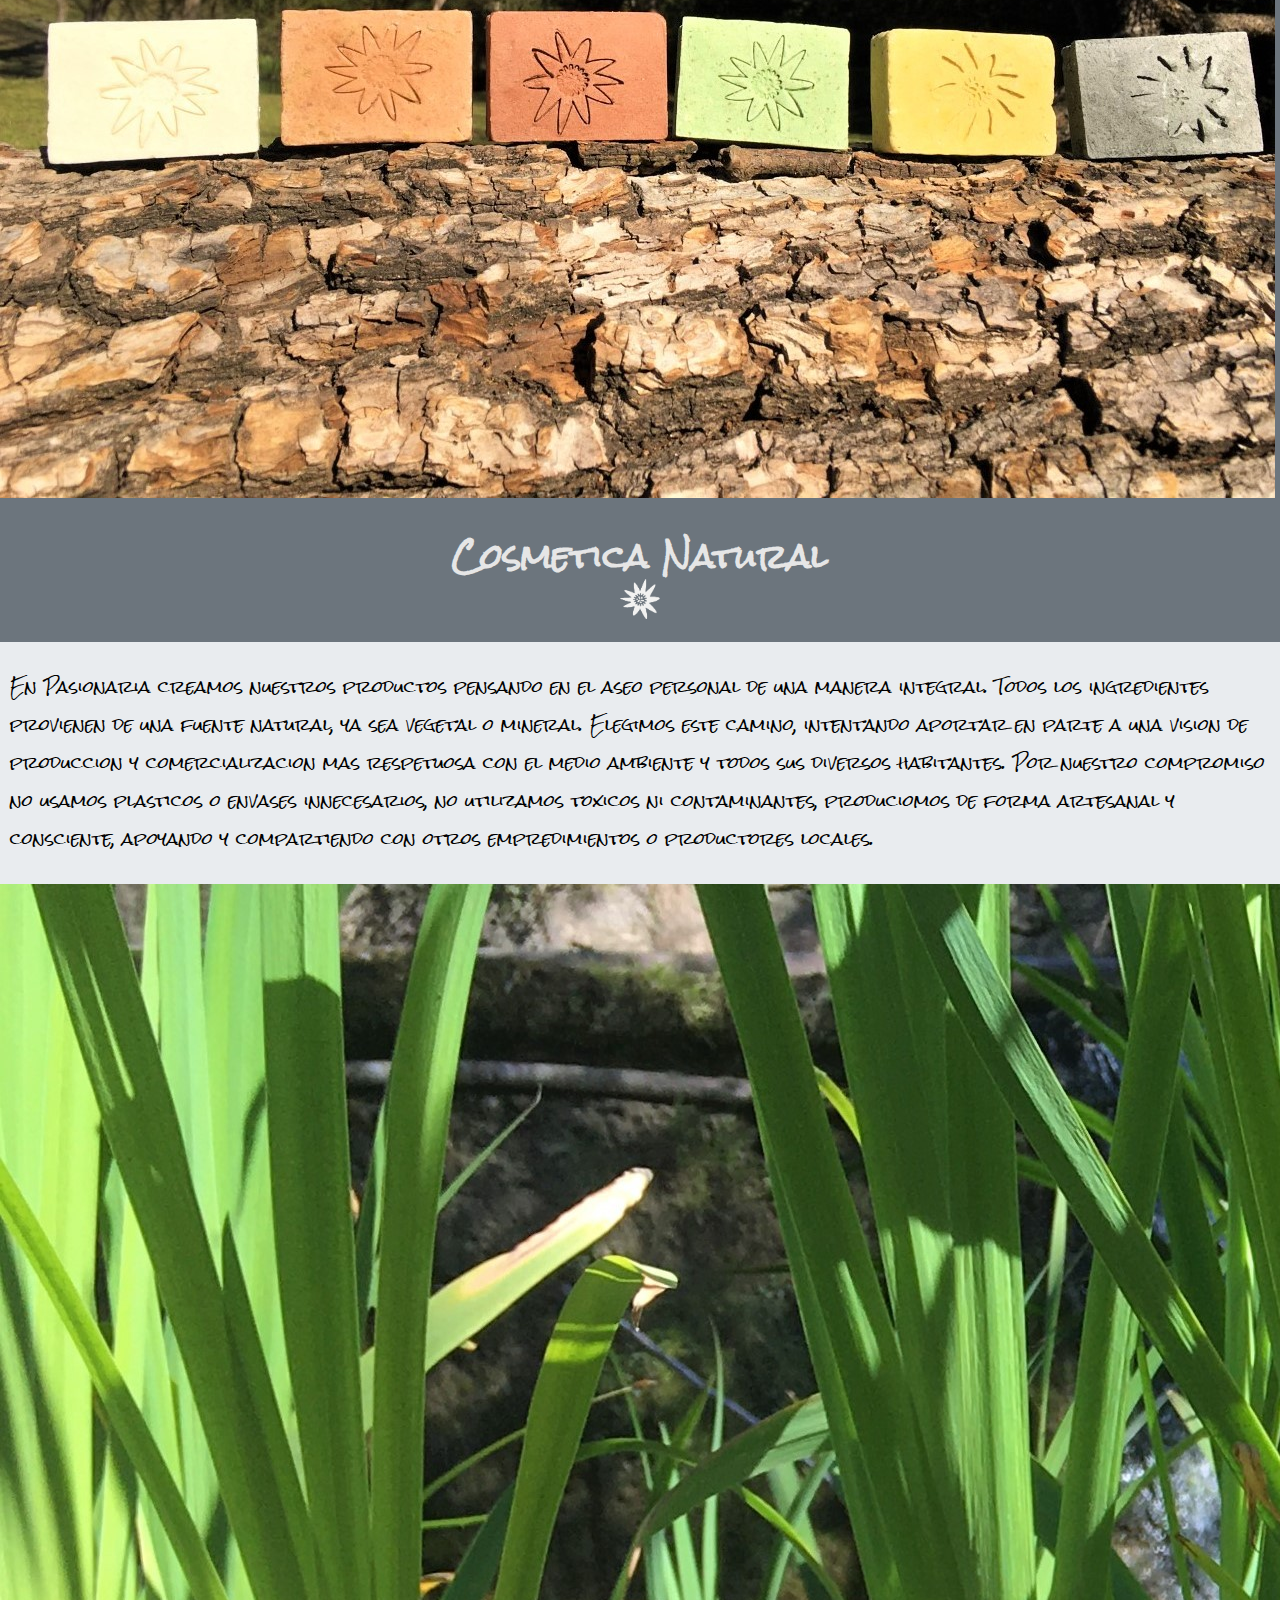
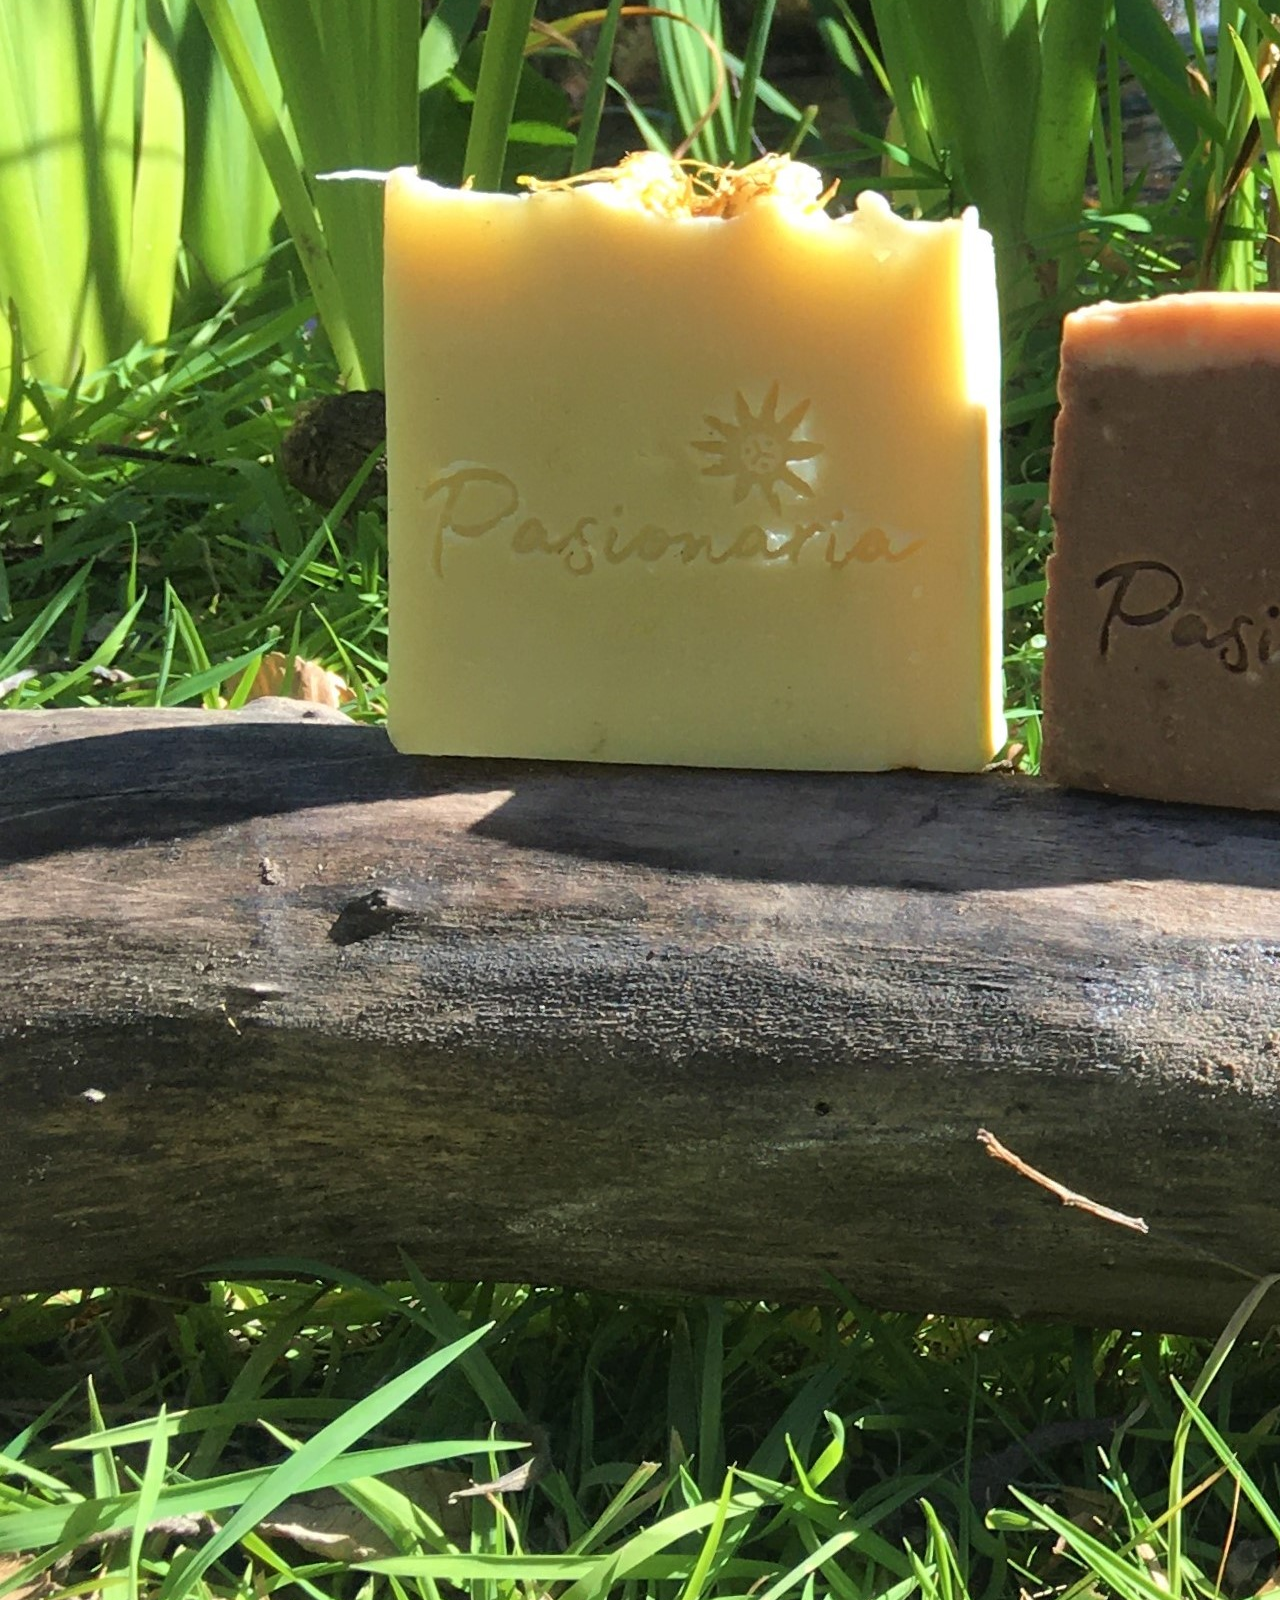
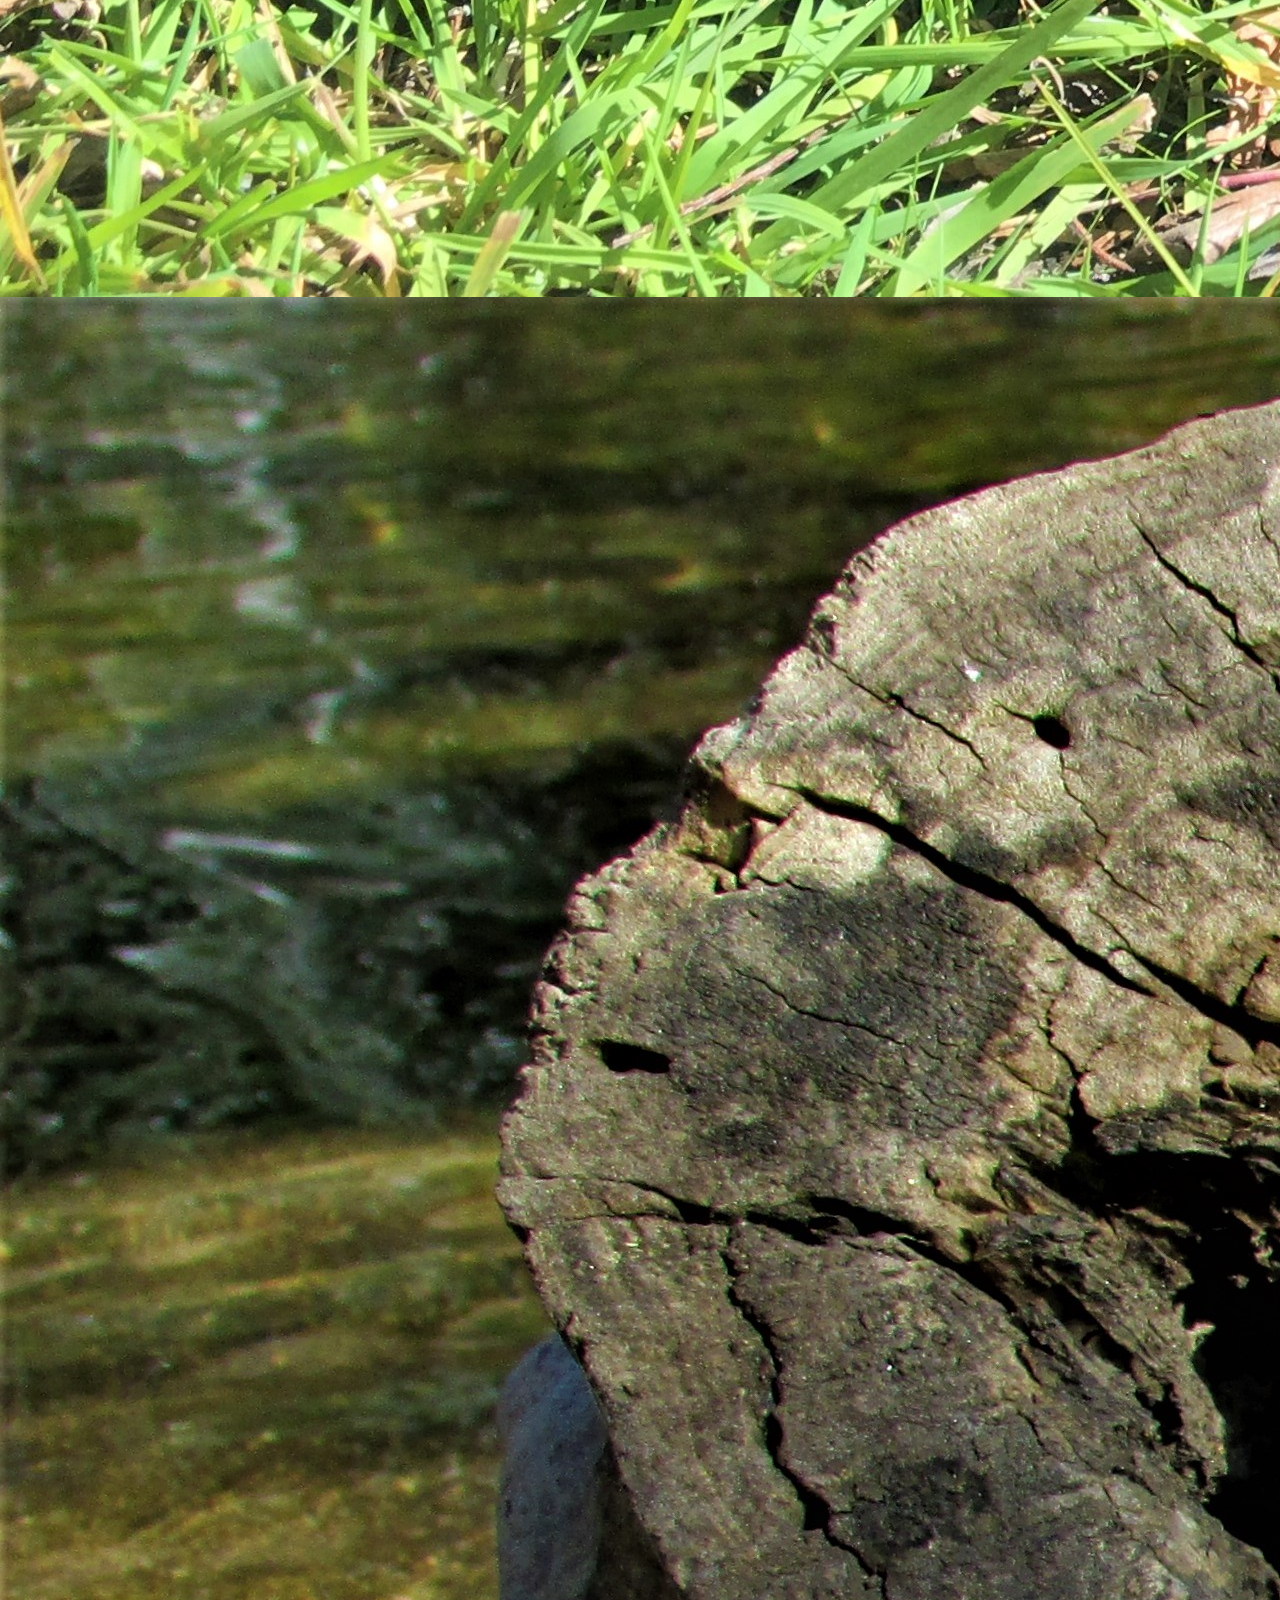
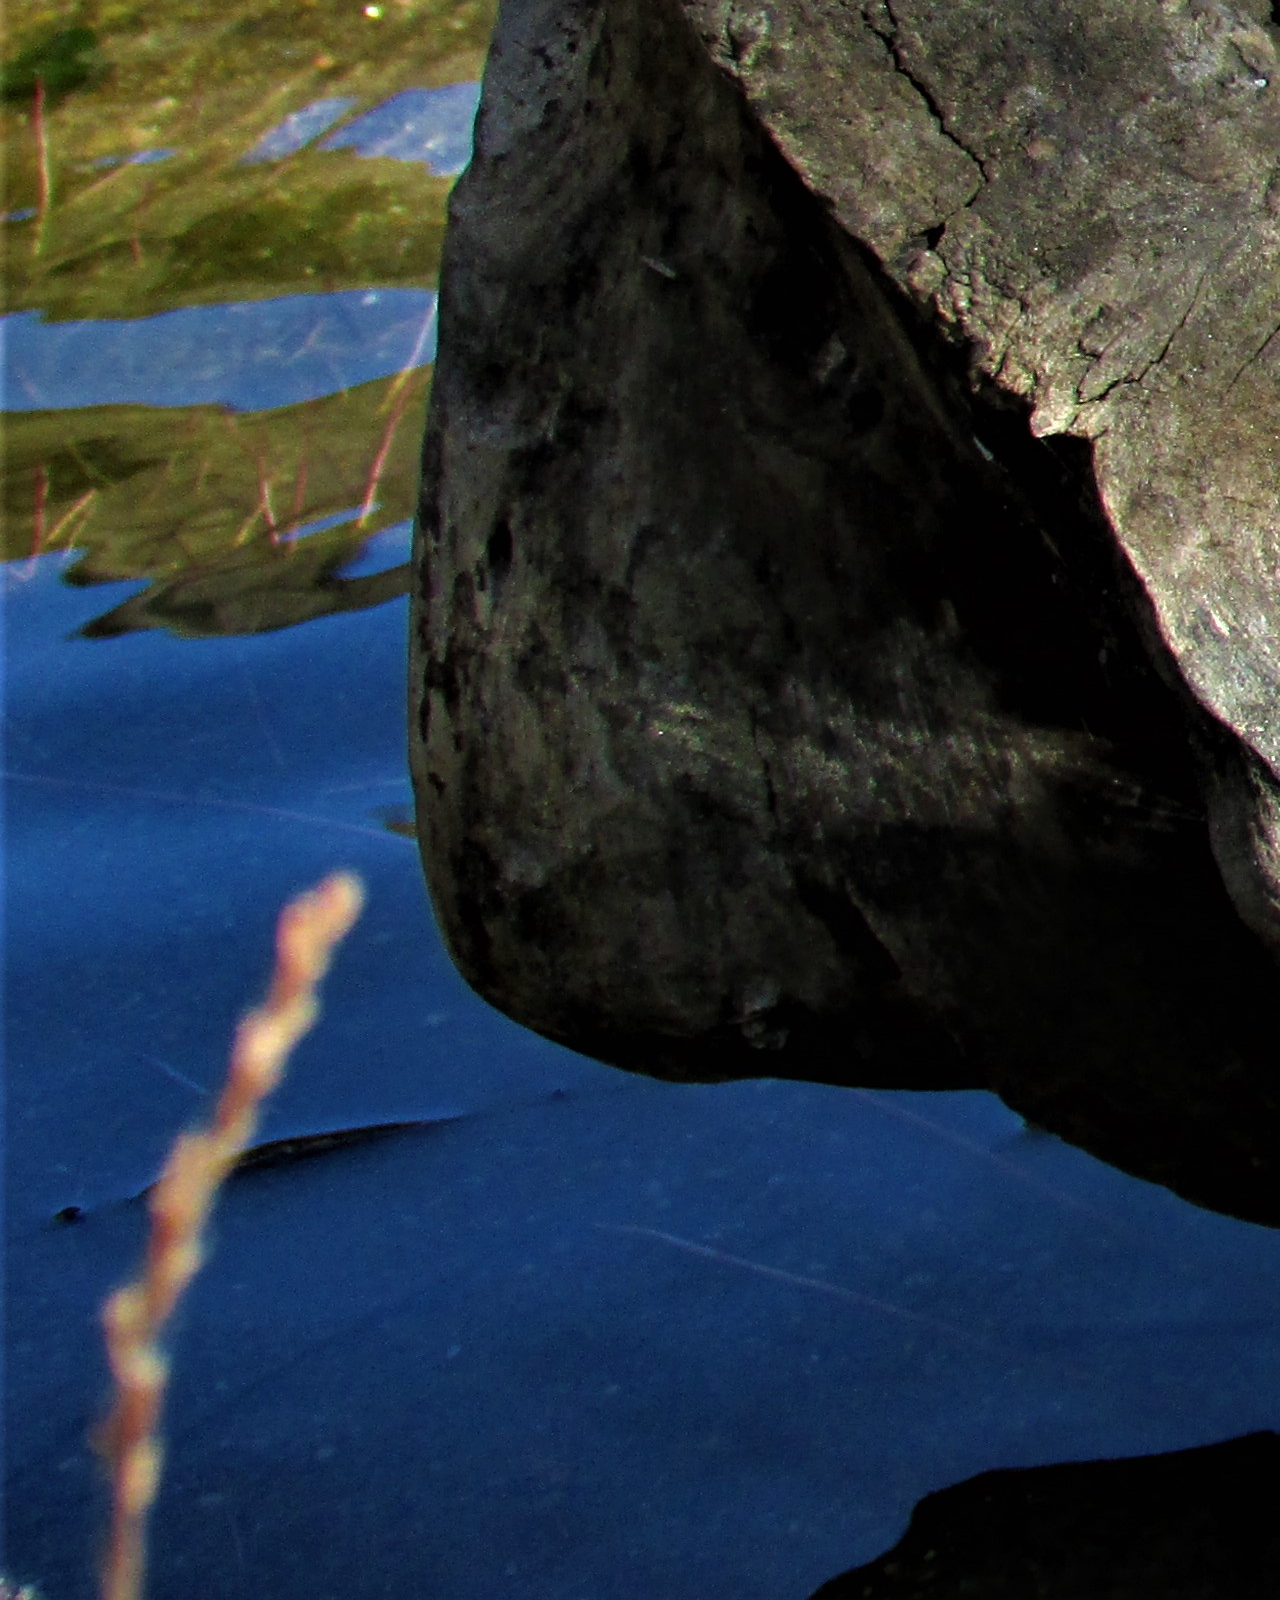
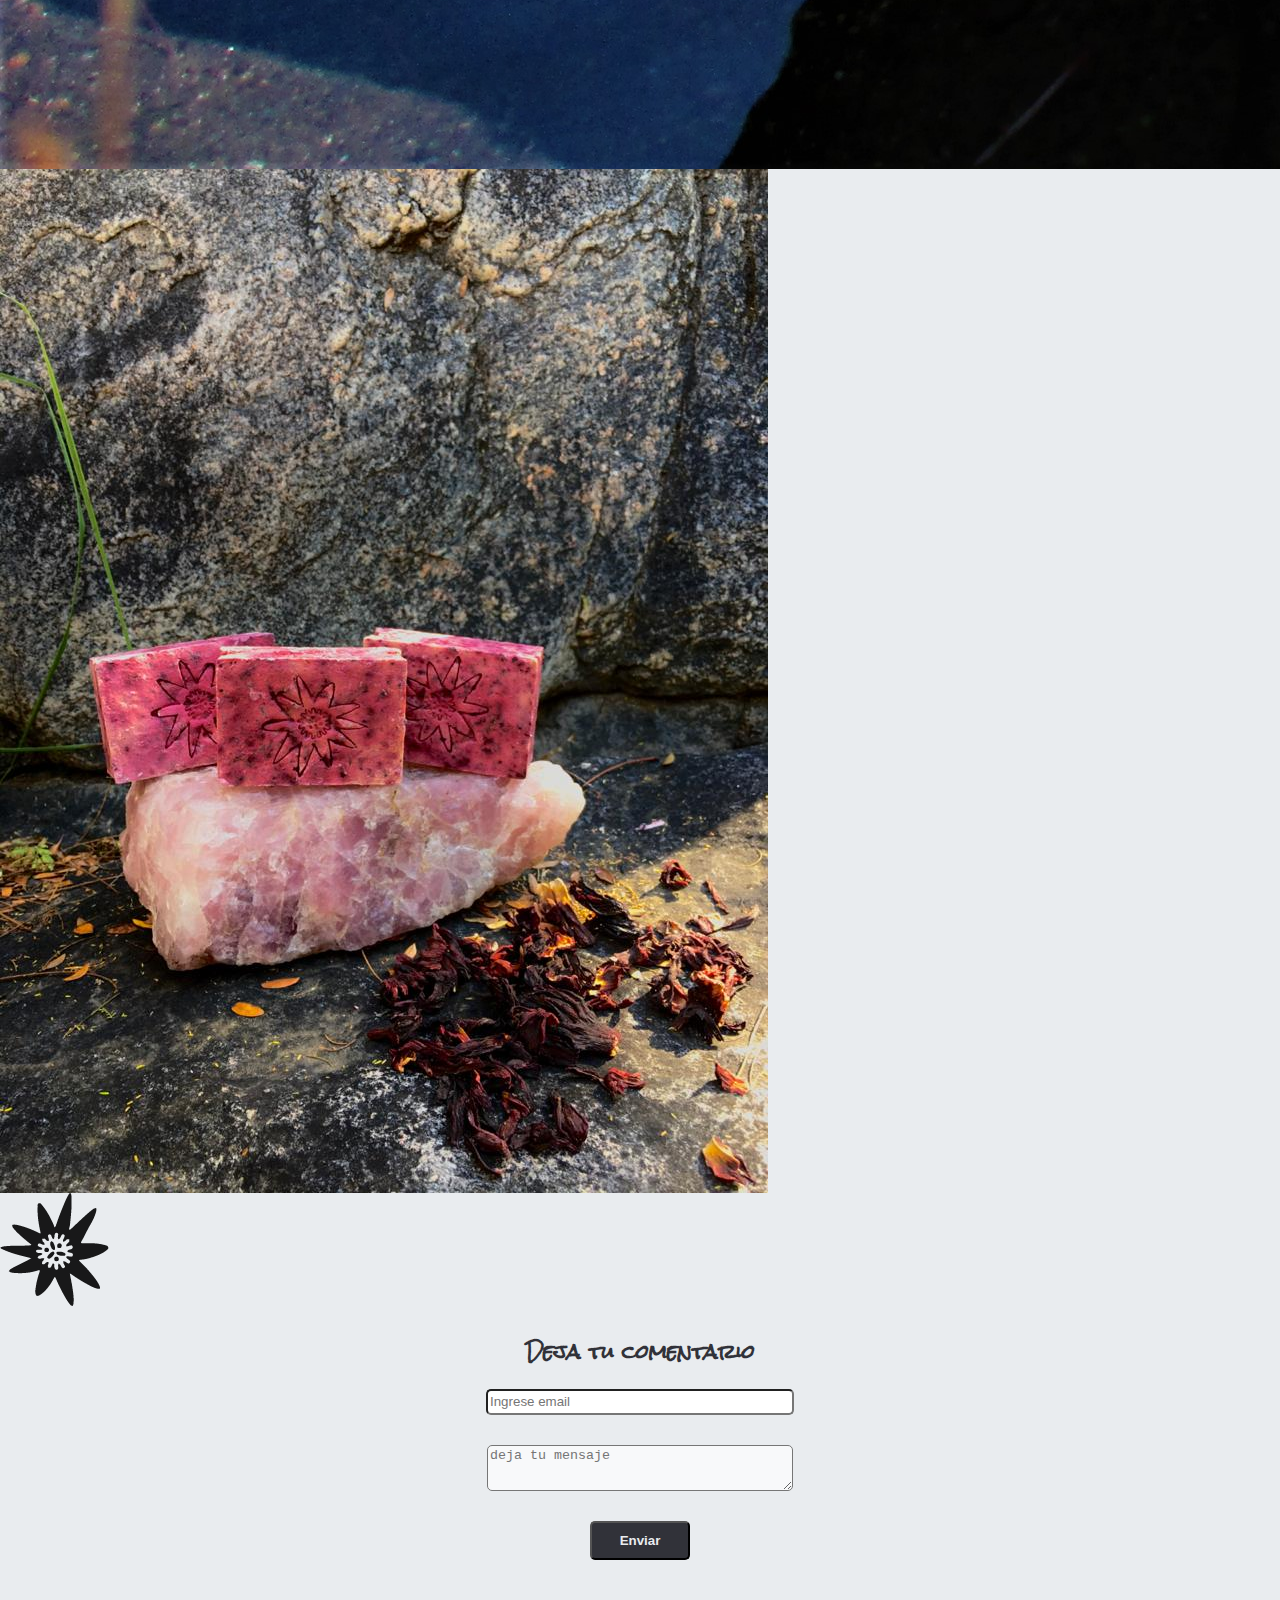
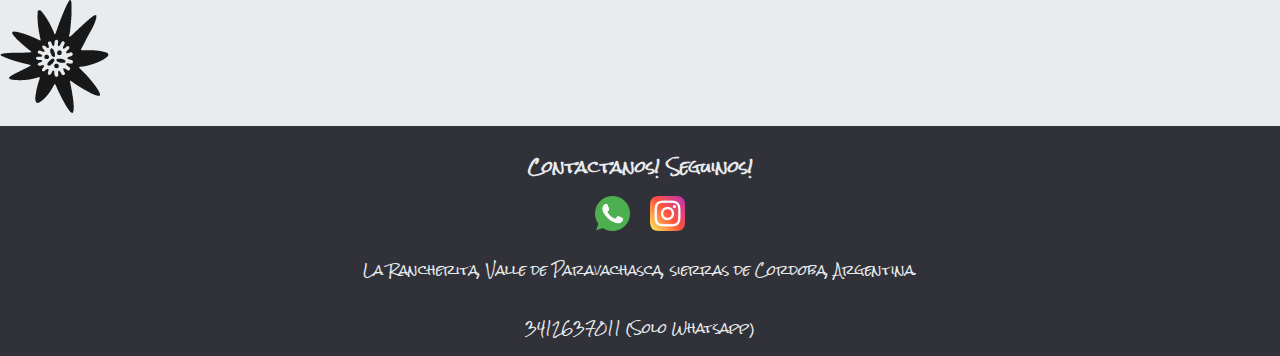
==== commit 16bb572d: "review" ====
--- a/index.html
+++ b/index.html
@@ -8,12 +8,13 @@
     <link href="styles/index.css" rel="stylesheet">
     <link rel="preconnect" href="https://fonts.gstatic.com">
     <link href="https://fonts.googleapis.com/css2?family=Rock+Salt&display=swap" rel="stylesheet">
+    <link rel="preconnect" href="https://fonts.googleapis.com">
 </head>
 <body>
     <header>
         <nav>
-            <a href="index.html"><img class="logonav" src="archivos/pasionaria3.png" alt="logo Pasionaria"></a>
-            <label for="menu"><img class="logomenu" src="archivos/logomenu1.png" ></label>
+            <a href="index.html"><img class="logonav" src="archivos/logonav.png" alt="logo Pasionaria"></a>
+            <label for="menu"><img class="logomenu" src="archivos/logomenu.png" ></label>
             <input id="menu" type="checkbox">
             <ul class="secciones">
                 <li class="item"><a class="sections" href="#about-me">Nosotros</a></li>
@@ -27,40 +28,47 @@
             </ul>
         </nav>
     </header>
-
     <div class="main-layout">
-        <section class="portada">
-            <img class="img_portada" src="archivos/jabonportada.jpeg" alt="portada pasionaria">
-        </section>
-        <section class="banner" >
-            <h1 class="slogan">Cosmetica Natural</h1>
-            <img class="logoflor" src="archivos/flor3.png">
-        </section>
-        <section id="about-me">
-            <p>Lorem ipsum dolor sit, amet consectetur adipisicing elit. Eaque molestias quae maxime asperiores error, consequatur cupiditate eos fugit fugiat impedit voluptates hic labore vel quasi omnis ut minima! Placeat, dicta. Lorem ipsum, dolor sit amet consectetur adipisicing elit. Temporibus, quam et voluptatem deleniti repellat eaque velit repellendus? Impedit assumenda unde, velit blanditiis dignissimos architecto facilis hic harum eaque, porro rerum!</p>
-        </section>
-        <section class="segundaportada">
-            <img class="portada2" src="archivos/Hibisco_portada2.jpeg">
-        </section>
-    </div>
-
-    <section class="formulario">
+    <section class="portada">
+        <img class="img_portada1_1" src="archivos/portada1_1.jpeg" alt="portada pasionaria">
+        <img class="img_portada1_2" src="archivos/portada1_2.jpg" alt="portada pasionaria">
+    </section>
+    <section class="banner" >   
+        <h1 class="slogan">Cosmetica Natural</h1>
+        <img class="logoflor" src="archivos/florblanca.png">
+    </section> 
+    <section id="about-me">
+        <p>En Pasionaria creamos nuestros productos pensando en el aseo personal de una manera integral. Todos los ingredientes provienen de una fuente natural, ya sea vegetal o mineral. Elegimos este camino, intentando aportar en parte a una vision de produccion y comercializacion mas respetuosa con el medio ambiente y todos sus diversos habitantes.
+            Por nuestro compromiso no usamos plasticos o envases innecesarios, no utilizamos toxicos ni contaminantes, produciomos de forma artesanal y consciente, apoyando y compartiendo con otros empredimientos o productores locales.</p>
+    </section>
+    <section class="segundaportada">
+        <img class="portada2_1" src="archivos/portada2_1.jpg">
+        <img class="portada2_2" src="archivos/portada2_2.JPG">
+        <img class="portada2_3" src="archivos/portada2_3.jpeg">
+    </section>
+    <section class="form">
+      <div class="flor_formulario">
+        <img class="flor" src="archivos/logoflor.png">
+      </div>
+      <div class="formulario">
         <h3 class="comentarios">Deja tu comentario</h3>
         <label  for="email"></label>
         <input class="email" id="email" name="email"  placeholder="Ingrese email">
         <textarea class="mensaje" placeholder="deja tu mensaje"></textarea>
         <button class="enviar" type="submit">Enviar</button>
+      </div>
+      <div class="flor_formulario">
+        <img class="flor" src="archivos/logoflor.png">
+      </div>
     </section>
-    
     <footer id="contact">
         <h4 class="contactanos">Contactanos! Seguinos!</h4>
         <img class="whatsapp" src="archivos/whatsapp.png" alt="whatsapp Pasionaria"></a>
         <a href="https://www.instagram.com/pasionaria_cosmetica/?hl=es-la">
-            <img class="instagram" src="archivos/instagram.png" alt="instagram Pasionaria">
+          <img class="instagram" src="archivos/instagram.png" alt="instagram Pasionaria">
         </a>
-        <p class="ubicacion">La rancherita, Valle de Paravachasca, sierras de Cordoba, Argentina.</p>
+        <p class="ubicacion">La Rancherita, Valle de Paravachasca, sierras de Cordoba, Argentina.</p>
         <p class="tel"> 3412637011 (Solo Whatsapp)</p>
     </footer>
-    
 </body>
 </html>